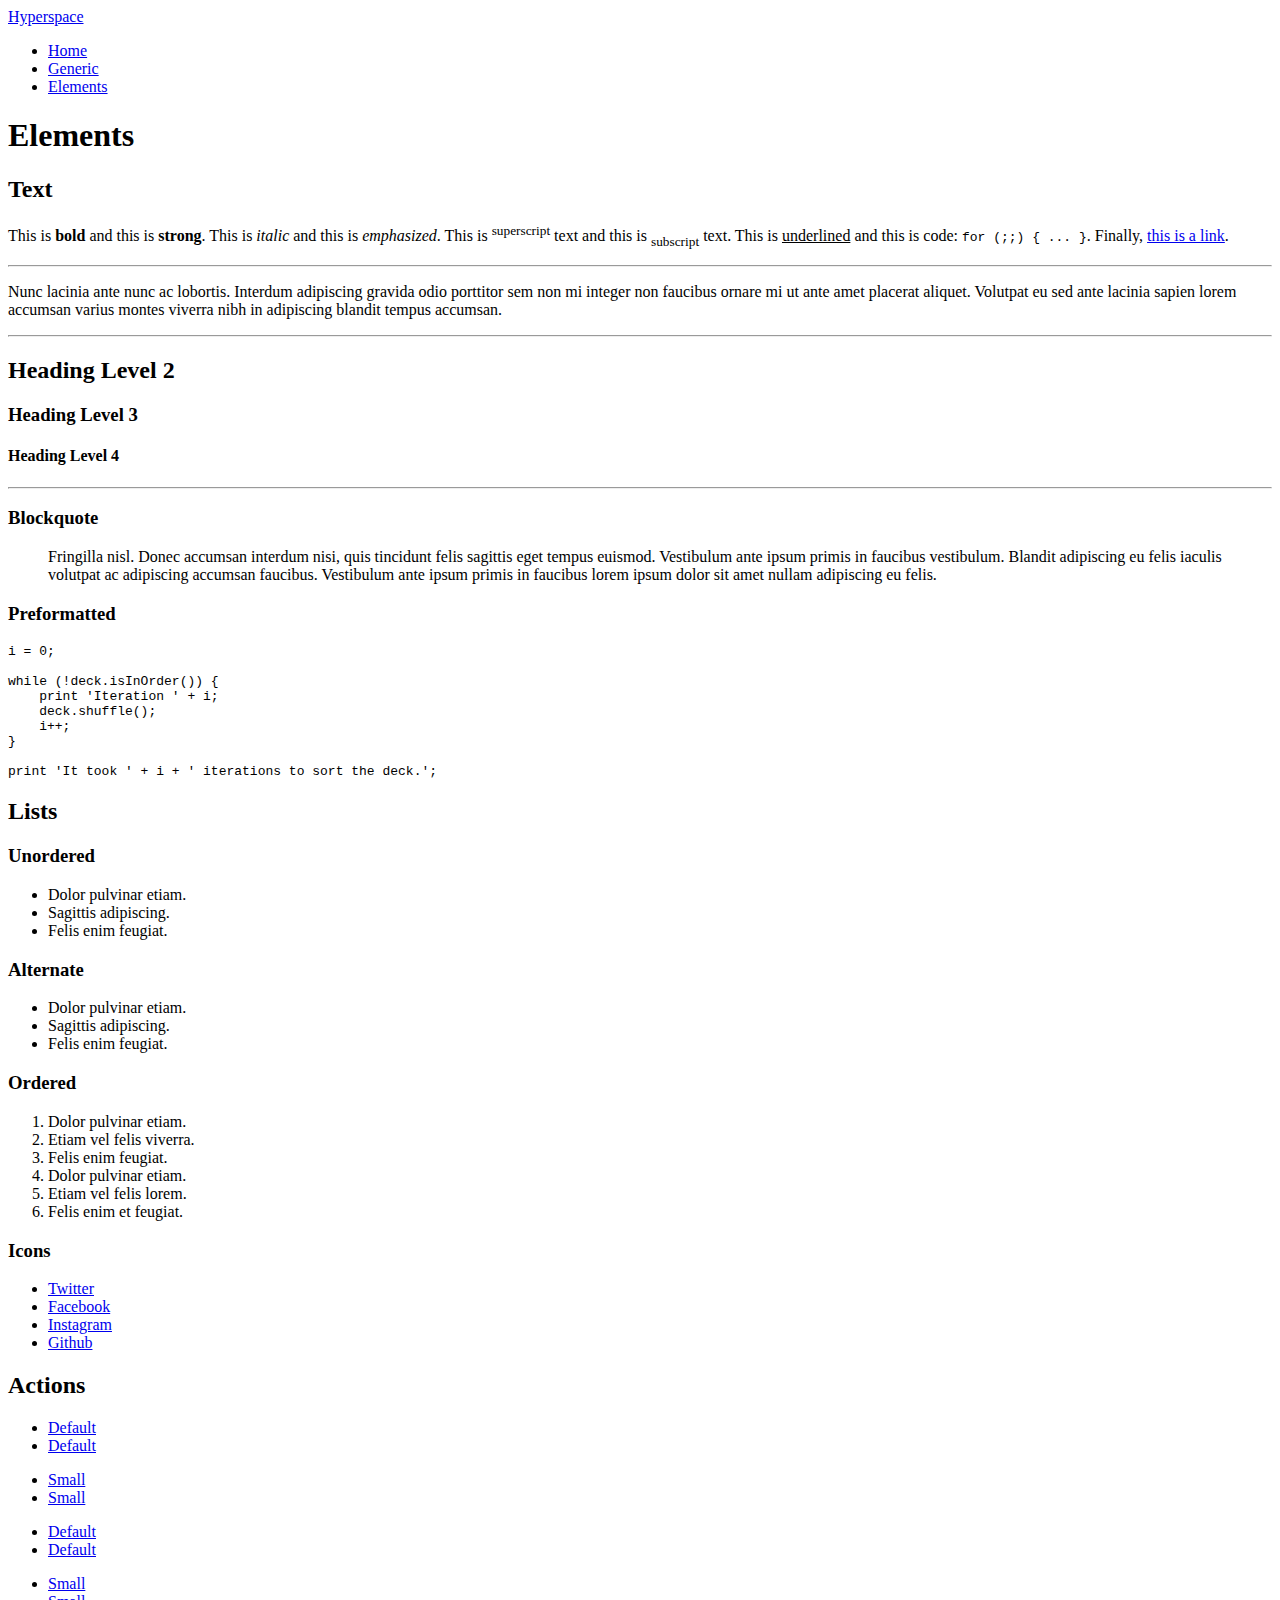
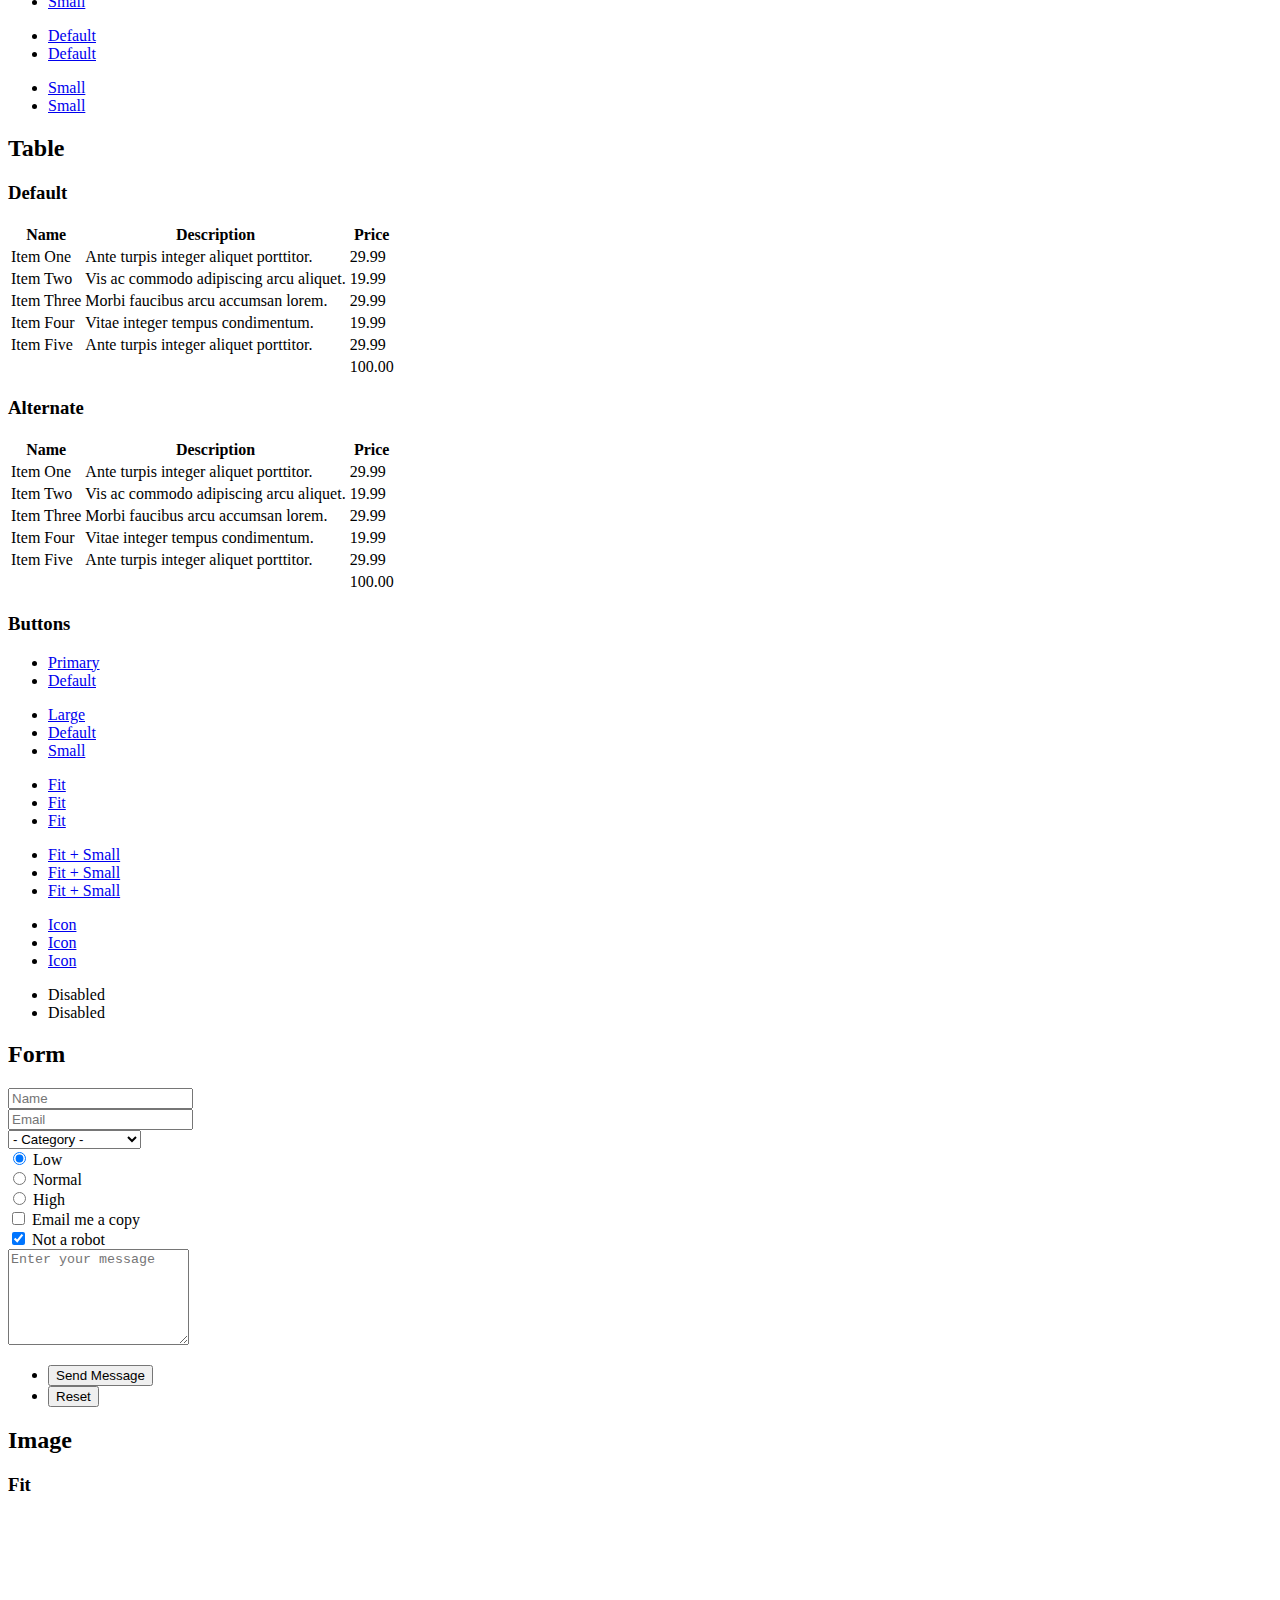
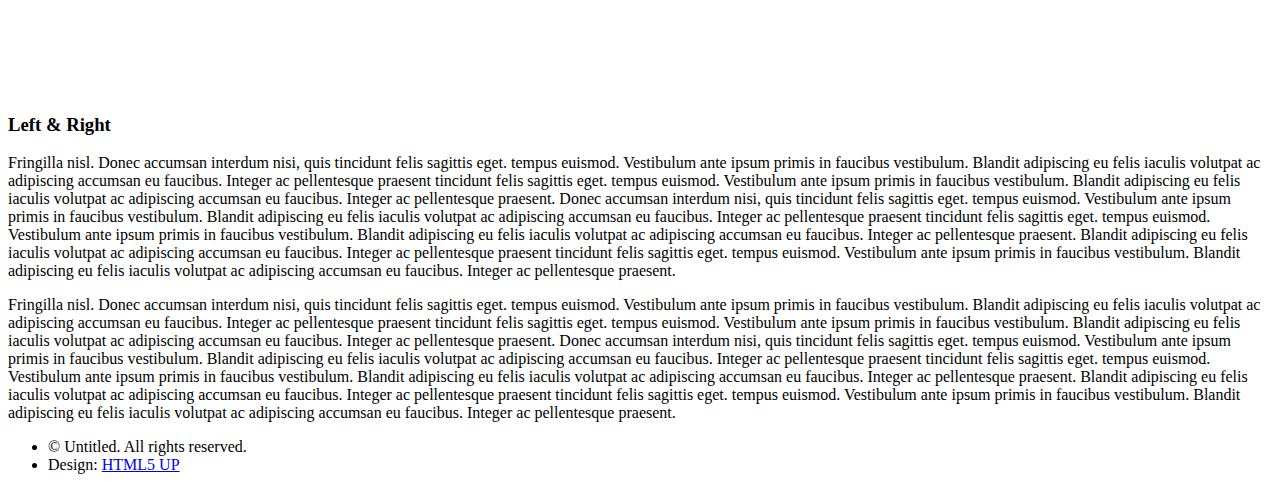
==== elements.html @ 36e2e741 "Add files via upload" ====
<!DOCTYPE HTML>
<!--
	Hyperspace by HTML5 UP
	html5up.net | @ajlkn
	Free for personal and commercial use under the CCA 3.0 license (html5up.net/license)
-->
<html>
	<head>
		<title>Elements - Hyperspace by HTML5 UP</title>
		<meta charset="utf-8" />
		<meta name="viewport" content="width=device-width, initial-scale=1, user-scalable=no" />
		<link rel="stylesheet" href="assets/css/main.css" />
		<noscript><link rel="stylesheet" href="assets/css/noscript.css" /></noscript>
	</head>
	<body class="is-preload">

		<!-- Header -->
			<header id="header">
				<a href="index.html" class="title">Hyperspace</a>
				<nav>
					<ul>
						<li><a href="index.html">Home</a></li>
						<li><a href="generic.html">Generic</a></li>
						<li><a href="elements.html"  class="active">Elements</a></li>
					</ul>
				</nav>
			</header>

		<!-- Wrapper -->
			<div id="wrapper">

				<!-- Main -->
					<section id="main" class="wrapper">
						<div class="inner">
							<h1 class="major">Elements</h1>

							<!-- Text -->
								<section>
									<h2>Text</h2>
									<p>This is <b>bold</b> and this is <strong>strong</strong>. This is <i>italic</i> and this is <em>emphasized</em>.
									This is <sup>superscript</sup> text and this is <sub>subscript</sub> text.
									This is <u>underlined</u> and this is code: <code>for (;;) { ... }</code>. Finally, <a href="#">this is a link</a>.</p>
									<hr />
									<p>Nunc lacinia ante nunc ac lobortis. Interdum adipiscing gravida odio porttitor sem non mi integer non faucibus ornare mi ut ante amet placerat aliquet. Volutpat eu sed ante lacinia sapien lorem accumsan varius montes viverra nibh in adipiscing blandit tempus accumsan.</p>
									<hr />
									<h2>Heading Level 2</h2>
									<h3>Heading Level 3</h3>
									<h4>Heading Level 4</h4>
									<hr />
									<h3>Blockquote</h3>
									<blockquote>Fringilla nisl. Donec accumsan interdum nisi, quis tincidunt felis sagittis eget tempus euismod. Vestibulum ante ipsum primis in faucibus vestibulum. Blandit adipiscing eu felis iaculis volutpat ac adipiscing accumsan faucibus. Vestibulum ante ipsum primis in faucibus lorem ipsum dolor sit amet nullam adipiscing eu felis.</blockquote>
									<h3>Preformatted</h3>
									<pre><code>i = 0;

while (!deck.isInOrder()) {
    print 'Iteration ' + i;
    deck.shuffle();
    i++;
}

print 'It took ' + i + ' iterations to sort the deck.';</code></pre>
								</section>

							<!-- Lists -->
								<section>
									<h2>Lists</h2>
									<div class="row">
										<div class="col-6 col-12-medium">
											<h3>Unordered</h3>
											<ul>
												<li>Dolor pulvinar etiam.</li>
												<li>Sagittis adipiscing.</li>
												<li>Felis enim feugiat.</li>
											</ul>
											<h3>Alternate</h3>
											<ul class="alt">
												<li>Dolor pulvinar etiam.</li>
												<li>Sagittis adipiscing.</li>
												<li>Felis enim feugiat.</li>
											</ul>
										</div>
										<div class="col-6 col-12-medium">
											<h3>Ordered</h3>
											<ol>
												<li>Dolor pulvinar etiam.</li>
												<li>Etiam vel felis viverra.</li>
												<li>Felis enim feugiat.</li>
												<li>Dolor pulvinar etiam.</li>
												<li>Etiam vel felis lorem.</li>
												<li>Felis enim et feugiat.</li>
											</ol>
											<h3>Icons</h3>
											<ul class="icons">
												<li><a href="#" class="icon brands fa-twitter"><span class="label">Twitter</span></a></li>
												<li><a href="#" class="icon brands fa-facebook-f"><span class="label">Facebook</span></a></li>
												<li><a href="#" class="icon brands fa-instagram"><span class="label">Instagram</span></a></li>
												<li><a href="#" class="icon brands fa-github"><span class="label">Github</span></a></li>
											</ul>
										</div>
									</div>
									<h2>Actions</h2>
									<div class="row">
										<div class="col-6 col-12-medium">
											<ul class="actions">
												<li><a href="#" class="button primary">Default</a></li>
												<li><a href="#" class="button">Default</a></li>
											</ul>
											<ul class="actions small">
												<li><a href="#" class="button primary small">Small</a></li>
												<li><a href="#" class="button small">Small</a></li>
											</ul>
											<ul class="actions stacked">
												<li><a href="#" class="button primary">Default</a></li>
												<li><a href="#" class="button">Default</a></li>
											</ul>
											<ul class="actions stacked">
												<li><a href="#" class="button primary small">Small</a></li>
												<li><a href="#" class="button small">Small</a></li>
											</ul>
										</div>
										<div class="col-6 col-12-medium">
											<ul class="actions stacked">
												<li><a href="#" class="button primary fit">Default</a></li>
												<li><a href="#" class="button fit">Default</a></li>
											</ul>
											<ul class="actions stacked">
												<li><a href="#" class="button primary small fit">Small</a></li>
												<li><a href="#" class="button small fit">Small</a></li>
											</ul>
										</div>
									</div>
								</section>

							<!-- Table -->
								<section>
									<h2>Table</h2>
									<h3>Default</h3>
									<div class="table-wrapper">
										<table>
											<thead>
												<tr>
													<th>Name</th>
													<th>Description</th>
													<th>Price</th>
												</tr>
											</thead>
											<tbody>
												<tr>
													<td>Item One</td>
													<td>Ante turpis integer aliquet porttitor.</td>
													<td>29.99</td>
												</tr>
												<tr>
													<td>Item Two</td>
													<td>Vis ac commodo adipiscing arcu aliquet.</td>
													<td>19.99</td>
												</tr>
												<tr>
													<td>Item Three</td>
													<td> Morbi faucibus arcu accumsan lorem.</td>
													<td>29.99</td>
												</tr>
												<tr>
													<td>Item Four</td>
													<td>Vitae integer tempus condimentum.</td>
													<td>19.99</td>
												</tr>
												<tr>
													<td>Item Five</td>
													<td>Ante turpis integer aliquet porttitor.</td>
													<td>29.99</td>
												</tr>
											</tbody>
											<tfoot>
												<tr>
													<td colspan="2"></td>
													<td>100.00</td>
												</tr>
											</tfoot>
										</table>
									</div>

									<h3>Alternate</h3>
									<div class="table-wrapper">
										<table class="alt">
											<thead>
												<tr>
													<th>Name</th>
													<th>Description</th>
													<th>Price</th>
												</tr>
											</thead>
											<tbody>
												<tr>
													<td>Item One</td>
													<td>Ante turpis integer aliquet porttitor.</td>
													<td>29.99</td>
												</tr>
												<tr>
													<td>Item Two</td>
													<td>Vis ac commodo adipiscing arcu aliquet.</td>
													<td>19.99</td>
												</tr>
												<tr>
													<td>Item Three</td>
													<td> Morbi faucibus arcu accumsan lorem.</td>
													<td>29.99</td>
												</tr>
												<tr>
													<td>Item Four</td>
													<td>Vitae integer tempus condimentum.</td>
													<td>19.99</td>
												</tr>
												<tr>
													<td>Item Five</td>
													<td>Ante turpis integer aliquet porttitor.</td>
													<td>29.99</td>
												</tr>
											</tbody>
											<tfoot>
												<tr>
													<td colspan="2"></td>
													<td>100.00</td>
												</tr>
											</tfoot>
										</table>
									</div>
								</section>

							<!-- Buttons -->
								<section>
									<h3>Buttons</h3>
									<ul class="actions">
										<li><a href="#" class="button primary">Primary</a></li>
										<li><a href="#" class="button">Default</a></li>
									</ul>
									<ul class="actions">
										<li><a href="#" class="button large">Large</a></li>
										<li><a href="#" class="button">Default</a></li>
										<li><a href="#" class="button small">Small</a></li>
									</ul>
									<ul class="actions fit">
										<li><a href="#" class="button primary fit">Fit</a></li>
										<li><a href="#" class="button fit">Fit</a></li>
										<li><a href="#" class="button fit">Fit</a></li>
									</ul>
									<ul class="actions fit small">
										<li><a href="#" class="button primary fit small">Fit + Small</a></li>
										<li><a href="#" class="button fit small">Fit + Small</a></li>
										<li><a href="#" class="button fit small">Fit + Small</a></li>
									</ul>
									<ul class="actions">
										<li><a href="#" class="button primary icon solid fa-download">Icon</a></li>
										<li><a href="#" class="button icon solid fa-upload">Icon</a></li>
										<li><a href="#" class="button icon solid fa-save">Icon</a></li>
									</ul>
									<ul class="actions">
										<li><span class="button primary disabled">Disabled</span></li>
										<li><span class="button disabled">Disabled</span></li>
									</ul>
								</section>

							<!-- Form -->
								<section>
									<h2>Form</h2>
									<form method="post" action="#">
										<div class="row gtr-uniform">
											<div class="col-6 col-12-xsmall">
												<input type="text" name="demo-name" id="demo-name" value="" placeholder="Name" />
											</div>
											<div class="col-6 col-12-xsmall">
												<input type="email" name="demo-email" id="demo-email" value="" placeholder="Email" />
											</div>
											<div class="col-12">
												<select name="demo-category" id="demo-category">
													<option value="">- Category -</option>
													<option value="1">Manufacturing</option>
													<option value="1">Shipping</option>
													<option value="1">Administration</option>
													<option value="1">Human Resources</option>
												</select>
											</div>
											<div class="col-4 col-12-small">
												<input type="radio" id="demo-priority-low" name="demo-priority" checked>
												<label for="demo-priority-low">Low</label>
											</div>
											<div class="col-4 col-12-small">
												<input type="radio" id="demo-priority-normal" name="demo-priority">
												<label for="demo-priority-normal">Normal</label>
											</div>
											<div class="col-4 col-12-small">
												<input type="radio" id="demo-priority-high" name="demo-priority">
												<label for="demo-priority-high">High</label>
											</div>
											<div class="col-6 col-12-small">
												<input type="checkbox" id="demo-copy" name="demo-copy">
												<label for="demo-copy">Email me a copy</label>
											</div>
											<div class="col-6 col-12-small">
												<input type="checkbox" id="demo-human" name="demo-human" checked>
												<label for="demo-human">Not a robot</label>
											</div>
											<div class="col-12">
												<textarea name="demo-message" id="demo-message" placeholder="Enter your message" rows="6"></textarea>
											</div>
											<div class="col-12">
												<ul class="actions">
													<li><input type="submit" value="Send Message" class="primary" /></li>
													<li><input type="reset" value="Reset" /></li>
												</ul>
											</div>
										</div>
									</form>
								</section>

							<!-- Image -->
								<section>
									<h2>Image</h2>
									<h3>Fit</h3>
									<div class="box alt">
										<div class="row gtr-uniform">
											<div class="col-12"><span class="image fit"><img src="images/pic04.jpg" alt="" /></span></div>
											<div class="col-4"><span class="image fit"><img src="images/pic01.jpg" alt="" /></span></div>
											<div class="col-4"><span class="image fit"><img src="images/pic02.jpg" alt="" /></span></div>
											<div class="col-4"><span class="image fit"><img src="images/pic03.jpg" alt="" /></span></div>
											<div class="col-4"><span class="image fit"><img src="images/pic03.jpg" alt="" /></span></div>
											<div class="col-4"><span class="image fit"><img src="images/pic01.jpg" alt="" /></span></div>
											<div class="col-4"><span class="image fit"><img src="images/pic02.jpg" alt="" /></span></div>
											<div class="col-4"><span class="image fit"><img src="images/pic02.jpg" alt="" /></span></div>
											<div class="col-4"><span class="image fit"><img src="images/pic03.jpg" alt="" /></span></div>
											<div class="col-4"><span class="image fit"><img src="images/pic01.jpg" alt="" /></span></div>
										</div>
									</div>
									<h3>Left &amp; Right</h3>
									<p><span class="image left"><img src="images/pic05.jpg" alt="" /></span>Fringilla nisl. Donec accumsan interdum nisi, quis tincidunt felis sagittis eget. tempus euismod. Vestibulum ante ipsum primis in faucibus vestibulum. Blandit adipiscing eu felis iaculis volutpat ac adipiscing accumsan eu faucibus. Integer ac pellentesque praesent tincidunt felis sagittis eget. tempus euismod. Vestibulum ante ipsum primis in faucibus vestibulum. Blandit adipiscing eu felis iaculis volutpat ac adipiscing accumsan eu faucibus. Integer ac pellentesque praesent. Donec accumsan interdum nisi, quis tincidunt felis sagittis eget. tempus euismod. Vestibulum ante ipsum primis in faucibus vestibulum. Blandit adipiscing eu felis iaculis volutpat ac adipiscing accumsan eu faucibus. Integer ac pellentesque praesent tincidunt felis sagittis eget. tempus euismod. Vestibulum ante ipsum primis in faucibus vestibulum. Blandit adipiscing eu felis iaculis volutpat ac adipiscing accumsan eu faucibus. Integer ac pellentesque praesent. Blandit adipiscing eu felis iaculis volutpat ac adipiscing accumsan eu faucibus. Integer ac pellentesque praesent tincidunt felis sagittis eget. tempus euismod. Vestibulum ante ipsum primis in faucibus vestibulum. Blandit adipiscing eu felis iaculis volutpat ac adipiscing accumsan eu faucibus. Integer ac pellentesque praesent.</p>
									<p><span class="image right"><img src="images/pic06.jpg" alt="" /></span>Fringilla nisl. Donec accumsan interdum nisi, quis tincidunt felis sagittis eget. tempus euismod. Vestibulum ante ipsum primis in faucibus vestibulum. Blandit adipiscing eu felis iaculis volutpat ac adipiscing accumsan eu faucibus. Integer ac pellentesque praesent tincidunt felis sagittis eget. tempus euismod. Vestibulum ante ipsum primis in faucibus vestibulum. Blandit adipiscing eu felis iaculis volutpat ac adipiscing accumsan eu faucibus. Integer ac pellentesque praesent. Donec accumsan interdum nisi, quis tincidunt felis sagittis eget. tempus euismod. Vestibulum ante ipsum primis in faucibus vestibulum. Blandit adipiscing eu felis iaculis volutpat ac adipiscing accumsan eu faucibus. Integer ac pellentesque praesent tincidunt felis sagittis eget. tempus euismod. Vestibulum ante ipsum primis in faucibus vestibulum. Blandit adipiscing eu felis iaculis volutpat ac adipiscing accumsan eu faucibus. Integer ac pellentesque praesent. Blandit adipiscing eu felis iaculis volutpat ac adipiscing accumsan eu faucibus. Integer ac pellentesque praesent tincidunt felis sagittis eget. tempus euismod. Vestibulum ante ipsum primis in faucibus vestibulum. Blandit adipiscing eu felis iaculis volutpat ac adipiscing accumsan eu faucibus. Integer ac pellentesque praesent.</p>
								</section>

						</div>
					</section>

			</div>

		<!-- Footer -->
			<footer id="footer" class="wrapper alt">
				<div class="inner">
					<ul class="menu">
						<li>&copy; Untitled. All rights reserved.</li><li>Design: <a href="http://html5up.net">HTML5 UP</a></li>
					</ul>
				</div>
			</footer>

		<!-- Scripts -->
			<script src="assets/js/jquery.min.js"></script>
			<script src="assets/js/jquery.scrollex.min.js"></script>
			<script src="assets/js/jquery.scrolly.min.js"></script>
			<script src="assets/js/browser.min.js"></script>
			<script src="assets/js/breakpoints.min.js"></script>
			<script src="assets/js/util.js"></script>
			<script src="assets/js/main.js"></script>

	</body>
</html>
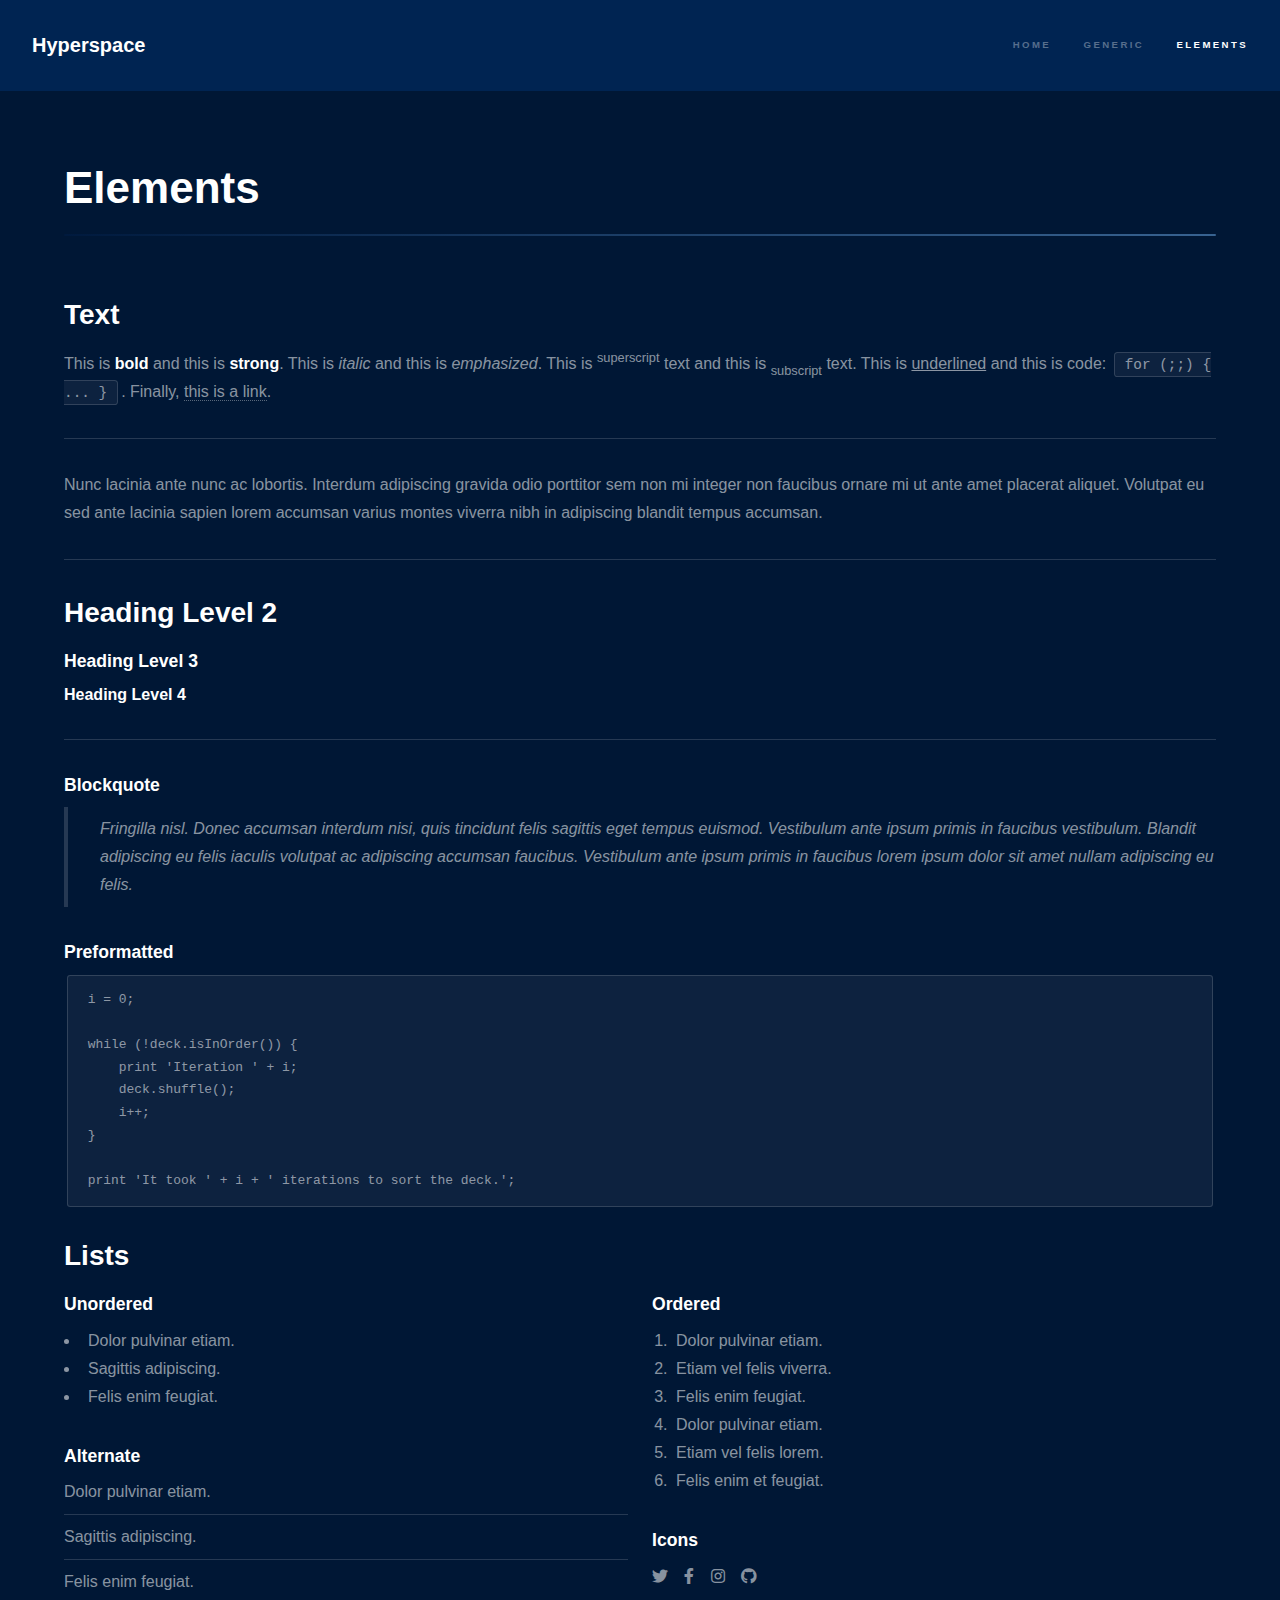
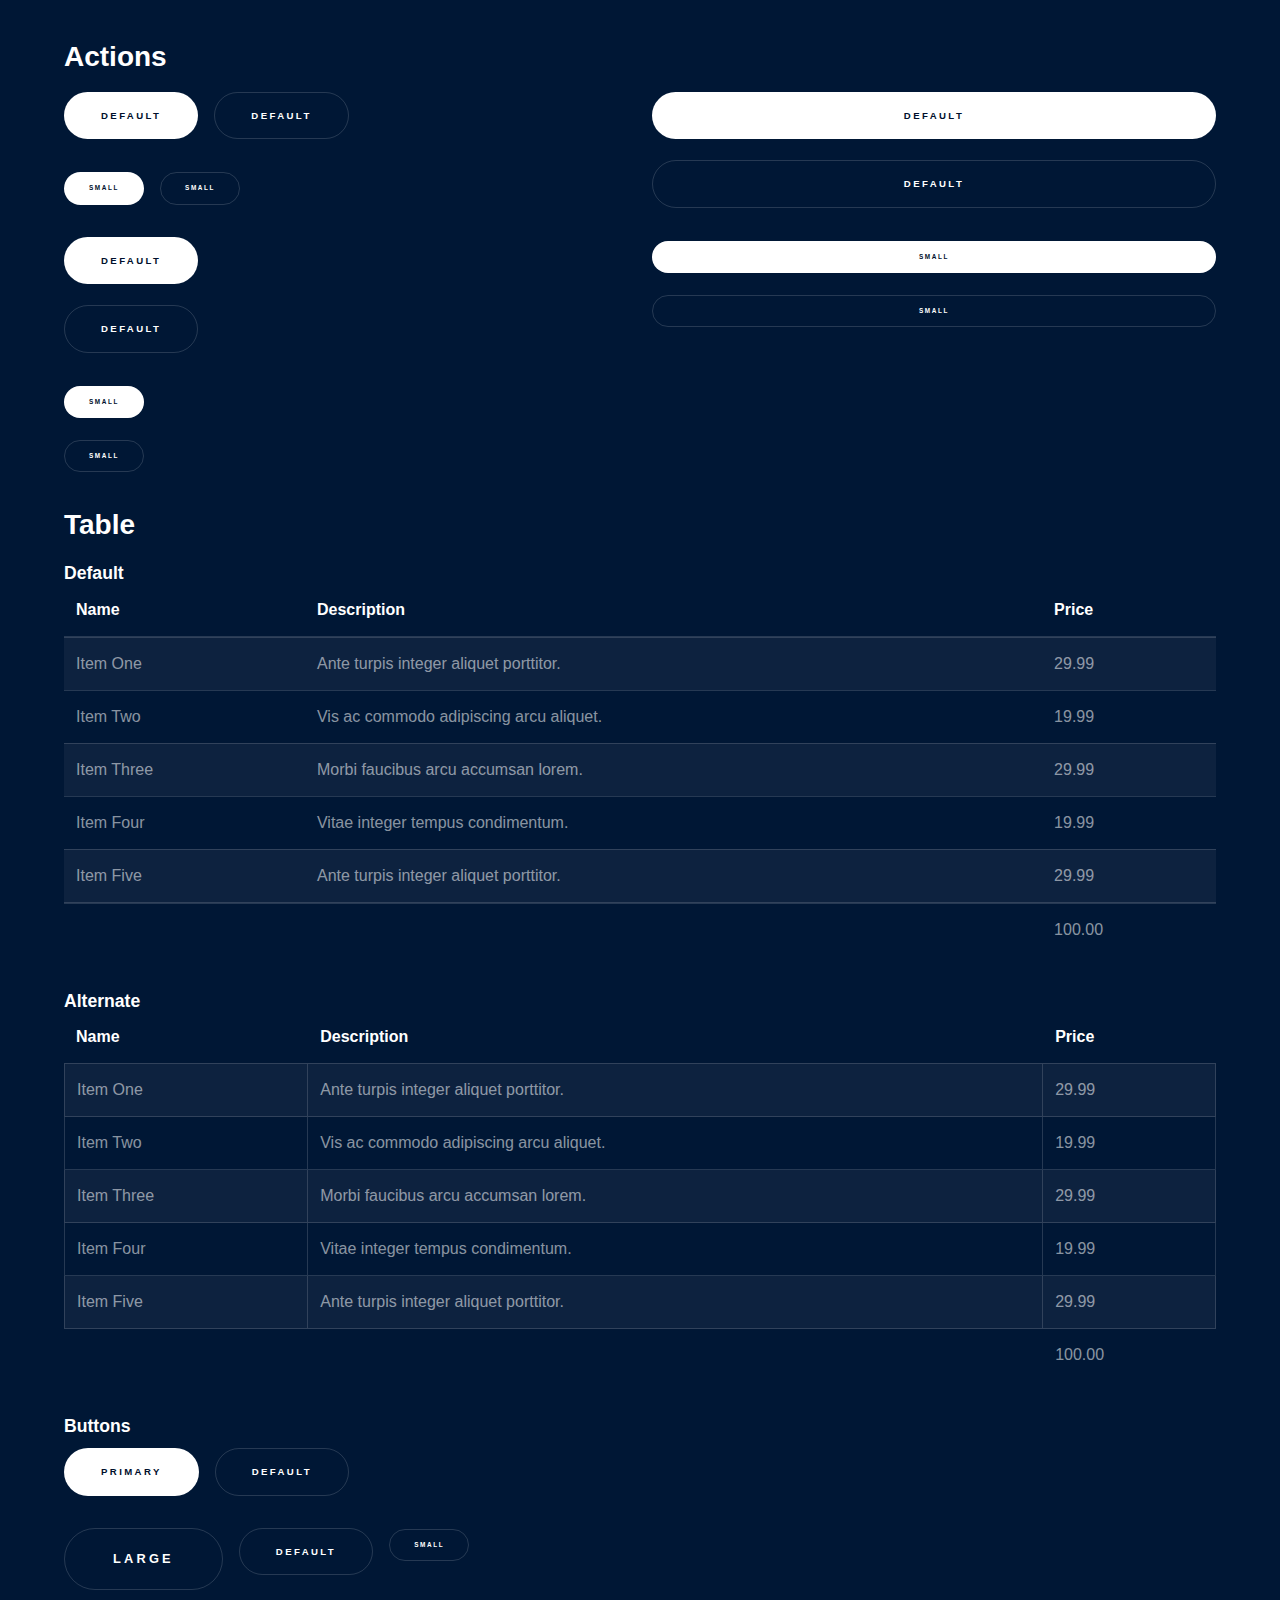
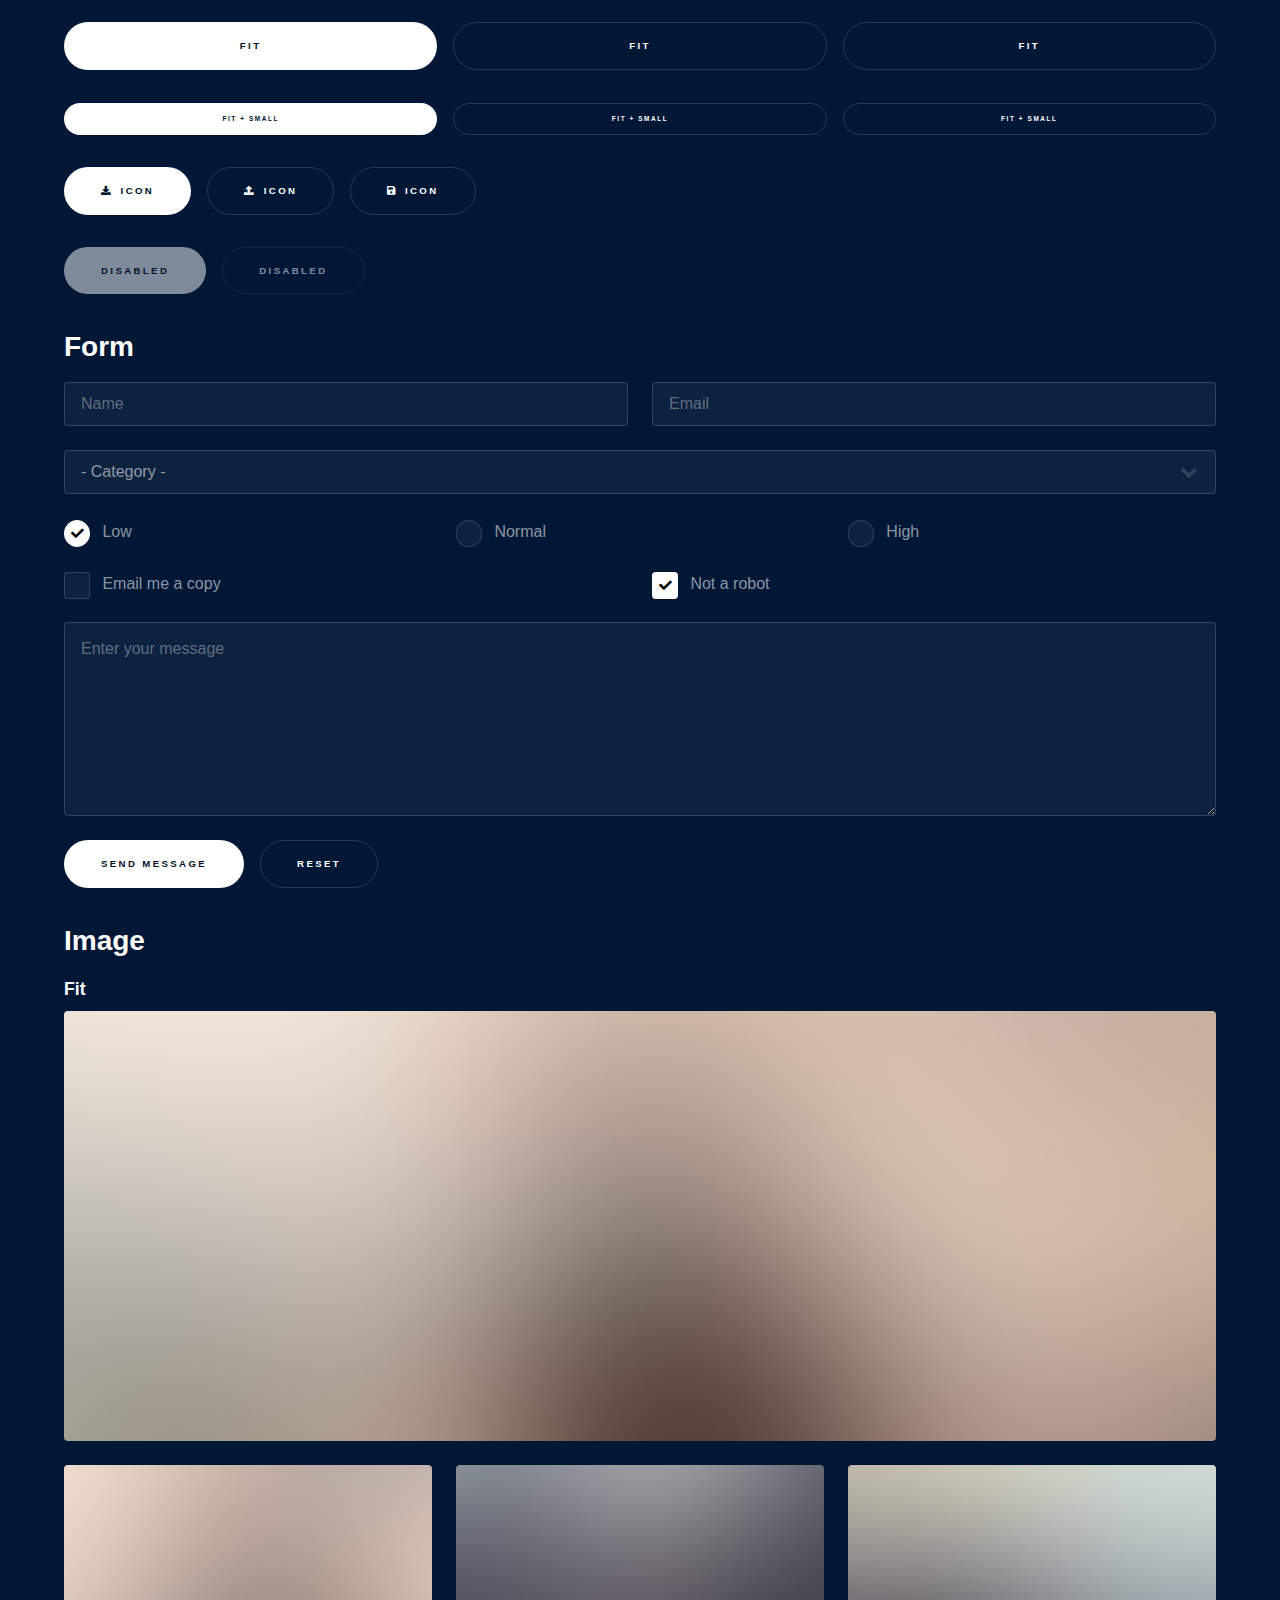
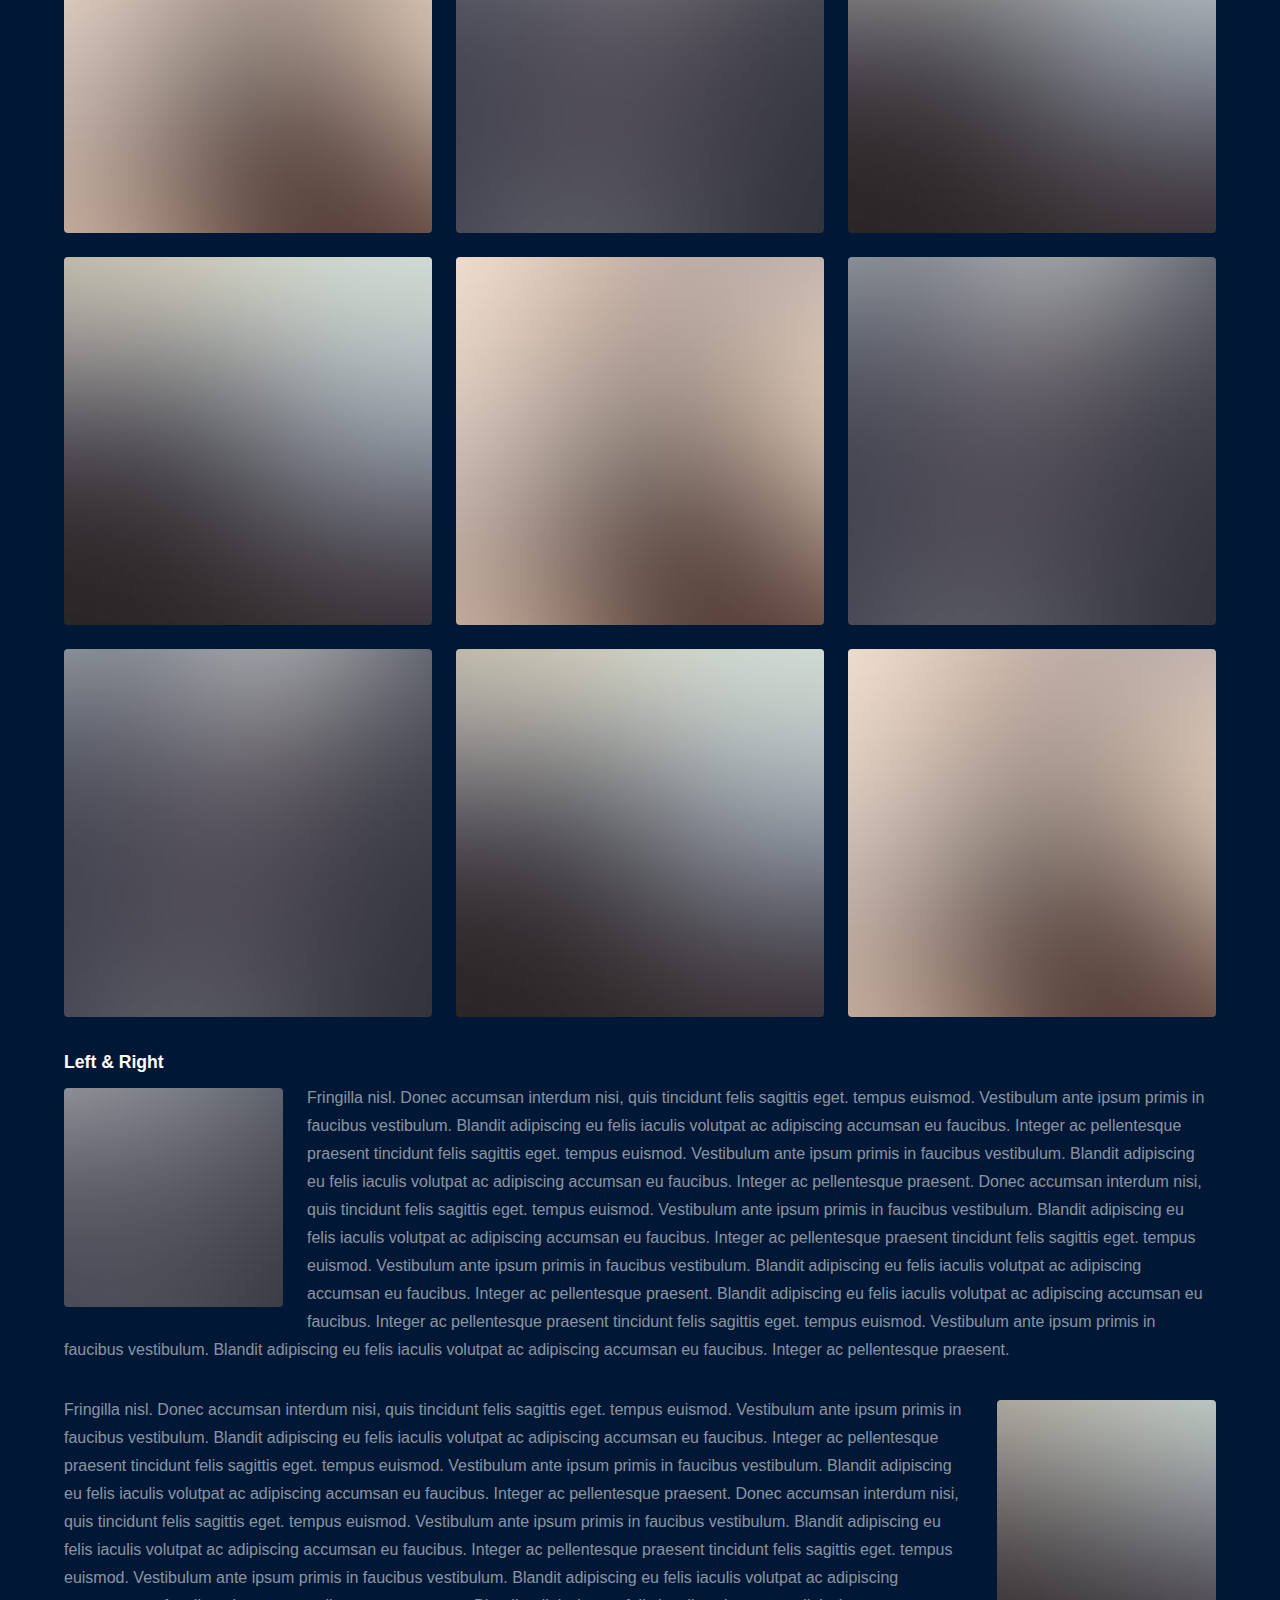
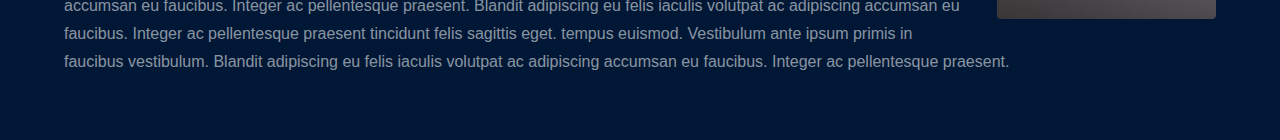
==== commit 8e02012f: "Update elements.html" ====
--- a/elements.html
+++ b/elements.html
@@ -341,15 +341,6 @@
 
 			</div>
 
-		<!-- Footer -->
-			<footer id="footer" class="wrapper alt">
-				<div class="inner">
-					<ul class="menu">
-						<li>&copy; Untitled. All rights reserved.</li><li>Design: <a href="http://html5up.net">HTML5 UP</a></li>
-					</ul>
-				</div>
-			</footer>
-
 		<!-- Scripts -->
 			<script src="assets/js/jquery.min.js"></script>
 			<script src="assets/js/jquery.scrollex.min.js"></script>
@@ -360,4 +351,4 @@
 			<script src="assets/js/main.js"></script>
 
 	</body>
-</html>+</html>
--- a/assets/css/main.css
+++ b/assets/css/main.css
@@ -0,0 +1,3909 @@
+@import url(fontawesome-all.min.css);
+
+/*
+	Hyperspace by HTML5 UP
+	html5up.net | @ajlkn
+	Free for personal and commercial use under the CCA 3.0 license (html5up.net/license)
+*/
+
+html, body, div, span, applet, object,
+iframe, h1, h2, h3, h4, h5, h6, p, blockquote,
+pre, a, abbr, acronym, address, big, cite,
+code, del, dfn, em, img, ins, kbd, q, s, samp,
+small, strike, strong, sub, sup, tt, var, b,
+u, i, center, dl, dt, dd, ol, ul, li, fieldset,
+form, label, legend, table, caption, tbody,
+tfoot, thead, tr, th, td, article, aside,
+canvas, details, embed, figure, figcaption,
+footer, header, hgroup, menu, nav, output, ruby,
+section, summary, time, mark, audio, video {
+	margin: 0;
+	padding: 0;
+	border: 0;
+	font-size: 100%;
+	font: inherit;
+	vertical-align: baseline;}
+
+article, aside, details, figcaption, figure,
+footer, header, hgroup, menu, nav, section {
+	display: block;}
+
+body {
+	line-height: 1;
+}
+
+ol, ul {
+	list-style: none;
+}
+
+blockquote, q {
+	quotes: none;
+}
+
+	blockquote:before, blockquote:after, q:before, q:after {
+		content: '';
+		content: none;
+	}
+
+table {
+	border-collapse: collapse;
+	border-spacing: 0;
+}
+
+body {
+	-webkit-text-size-adjust: none;
+}
+
+mark {
+	background-color: transparent;
+	color: inherit;
+}
+
+input::-moz-focus-inner {
+	border: 0;
+	padding: 0;
+}
+
+input, select, textarea {
+	-moz-appearance: none;
+	-webkit-appearance: none;
+	-ms-appearance: none;
+	appearance: none;
+}
+
+/* Basic */
+
+	@-ms-viewport {
+		width: device-width;
+	}
+
+	body {
+		-ms-overflow-style: scrollbar;
+	}
+
+	@media screen and (max-width: 480px) {
+
+		html, body {
+			min-width: 320px;
+		}
+
+	}
+
+	html {
+		box-sizing: border-box;
+	}
+
+	*, *:before, *:after {
+		box-sizing: inherit;
+	}
+
+	body {
+		background: #001735;
+	}
+
+		body.is-preload *, body.is-preload *:before, body.is-preload *:after {
+			-moz-animation: none !important;
+			-webkit-animation: none !important;
+			-ms-animation: none !important;
+			animation: none !important;
+			-moz-transition: none !important;
+			-webkit-transition: none !important;
+			-ms-transition: none !important;
+			transition: none !important;
+		}
+
+/* Type */
+
+	body, input, select, textarea {
+		color: rgba(255, 255, 255, 0.55);
+		font-family: Arial, Helvetica, sans-serif;
+		font-size: 16.5pt;
+		font-weight: normal;
+		line-height: 1.75;
+	}
+
+		@media screen and (max-width: 1680px) {
+
+			body, input, select, textarea {
+				font-size: 13pt;
+			}
+
+		}
+
+		@media screen and (max-width: 1280px) {
+
+			body, input, select, textarea {
+				font-size: 12pt;
+			}
+
+		}
+
+		@media screen and (max-width: 360px) {
+
+			body, input, select, textarea {
+				font-size: 11pt;
+			}
+
+		}
+
+	a {
+		-moz-transition: color 0.2s ease, border-bottom-color 0.2s ease;
+		-webkit-transition: color 0.2s ease, border-bottom-color 0.2s ease;
+		-ms-transition: color 0.2s ease, border-bottom-color 0.2s ease;
+		transition: color 0.2s ease, border-bottom-color 0.2s ease;
+		border-bottom: dotted 1px rgba(255, 255, 255, 0.35);
+		color: inherit;
+		text-decoration: none;
+	}
+
+		a:hover {
+			border-bottom-color: transparent;
+			color: #ffffff;
+		}
+
+	strong, b {
+		color: #ffffff;
+		font-weight: bold;
+	}
+
+	em, i {
+		font-style: italic;
+	}
+
+	p {
+		margin: 0 0 2em 0;
+	}
+
+	h1, h2, h3, h4, h5, h6 {
+		color: #ffffff;
+		font-weight: bold;
+		line-height: 1.5;
+		margin: 0 0 0.5em 0;
+	}
+
+		h1 a, h2 a, h3 a, h4 a, h5 a, h6 a {
+			color: inherit;
+			text-decoration: none;
+		}
+
+	h1 {
+		font-size: 2.75em;
+	}
+
+		h1.major {
+			margin: 0 0 1.3em 0;
+			position: relative;
+			padding-bottom: 0.35em;
+		}
+
+			h1.major:after {
+				background-image: -moz-linear-gradient(to right, #001a3e, #386391);
+				background-image: -webkit-linear-gradient(to right, #001a3e, #386391);
+				background-image: -ms-linear-gradient(to right, #001a3e, #386391);
+				background-image: linear-gradient(to right, #001a3e, #386391);
+				-moz-transition: max-width 0.2s ease;
+				-webkit-transition: max-width 0.2s ease;
+				-ms-transition: max-width 0.2s ease;
+				transition: max-width 0.2s ease;
+				border-radius: 0.2em;
+				bottom: 0;
+				content: '';
+				height: 0.05em;
+				position: absolute;
+				right: 0;
+				width: 100%;
+			}
+
+	h2 {
+		font-size: 1.75em;
+	}
+
+	h3 {
+		font-size: 1.1em;
+	}
+
+	h4 {
+		font-size: 1em;
+	}
+
+	h5 {
+		font-size: 0.8em;
+	}
+
+	h6 {
+		font-size: 0.6em;
+	}
+
+	@media screen and (max-width: 736px) {
+
+		h1 {
+			font-size: 2em;
+		}
+
+		h2 {
+			font-size: 1.25em;
+		}
+
+		h3 {
+			font-size: 1em;
+		}
+
+		h4 {
+			font-size: 0.8em;
+		}
+
+		h5 {
+			font-size: 0.6em;
+		}
+
+		h6 {
+			font-size: 0.6em;
+		}
+
+	}
+
+	sub {
+		font-size: 0.8em;
+		position: relative;
+		top: 0.5em;
+	}
+
+	sup {
+		font-size: 0.8em;
+		position: relative;
+		top: -0.5em;
+	}
+
+	blockquote {
+		border-left: solid 4px rgba(255, 255, 255, 0.15);
+		font-style: italic;
+		margin: 0 0 2em 0;
+		padding: 0.5em 0 0.5em 2em;
+	}
+
+	code {
+		background: rgba(255, 255, 255, 0.05);
+		border-radius: 0.25em;
+		border: solid 1px rgba(255, 255, 255, 0.15);
+		font-family: "Courier New", monospace;
+		font-size: 0.9em;
+		margin: 0 0.25em;
+		padding: 0.25em 0.65em;
+	}
+
+	pre {
+		-webkit-overflow-scrolling: touch;
+		font-family: "Courier New", monospace;
+		font-size: 0.9em;
+		margin: 0 0 2em 0;
+	}
+
+		pre code {
+			display: block;
+			line-height: 1.75em;
+			padding: 1em 1.5em;
+			overflow-x: auto;
+		}
+
+	hr {
+		border: 0;
+		border-bottom: solid 1px rgba(255, 255, 255, 0.15);
+		margin: 2em 0;
+	}
+
+		hr.major {
+			margin: 3em 0;
+		}
+
+	.align-left {
+		text-align: left;
+	}
+
+	.align-center {
+		text-align: center;
+	}
+
+	.align-right {
+		text-align: right;
+	}
+
+/* Row */
+
+	.row {
+		display: flex;
+		flex-wrap: wrap;
+		box-sizing: border-box;
+		align-items: stretch;
+	}
+
+		.row > * {
+			box-sizing: border-box;
+		}
+
+		.row.gtr-uniform > * > :last-child {
+			margin-bottom: 0;
+		}
+
+		.row.aln-left {
+			justify-content: flex-start;
+		}
+
+		.row.aln-center {
+			justify-content: center;
+		}
+
+		.row.aln-right {
+			justify-content: flex-end;
+		}
+
+		.row.aln-top {
+			align-items: flex-start;
+		}
+
+		.row.aln-middle {
+			align-items: center;
+		}
+
+		.row.aln-bottom {
+			align-items: flex-end;
+		}
+
+		.row > .imp {
+			order: -1;
+		}
+
+		.row > .col-1 {
+			width: 8.33333%;
+		}
+
+		.row > .off-1 {
+			margin-left: 8.33333%;
+		}
+
+		.row > .col-2 {
+			width: 16.66667%;
+		}
+
+		.row > .off-2 {
+			margin-left: 16.66667%;
+		}
+
+		.row > .col-3 {
+			width: 25%;
+		}
+
+		.row > .off-3 {
+			margin-left: 25%;
+		}
+
+		.row > .col-4 {
+			width: 33.33333%;
+		}
+
+		.row > .off-4 {
+			margin-left: 33.33333%;
+		}
+
+		.row > .col-5 {
+			width: 41.66667%;
+		}
+
+		.row > .off-5 {
+			margin-left: 41.66667%;
+		}
+
+		.row > .col-6 {
+			width: 50%;
+		}
+
+		.row > .off-6 {
+			margin-left: 50%;
+		}
+
+		.row > .col-7 {
+			width: 58.33333%;
+		}
+
+		.row > .off-7 {
+			margin-left: 58.33333%;
+		}
+
+		.row > .col-8 {
+			width: 66.66667%;
+		}
+
+		.row > .off-8 {
+			margin-left: 66.66667%;
+		}
+
+		.row > .col-9 {
+			width: 75%;
+		}
+
+		.row > .off-9 {
+			margin-left: 75%;
+		}
+
+		.row > .col-10 {
+			width: 83.33333%;
+		}
+
+		.row > .off-10 {
+			margin-left: 83.33333%;
+		}
+
+		.row > .col-11 {
+			width: 91.66667%;
+		}
+
+		.row > .off-11 {
+			margin-left: 91.66667%;
+		}
+
+		.row > .col-12 {
+			width: 100%;
+		}
+
+		.row > .off-12 {
+			margin-left: 100%;
+		}
+
+		.row.gtr-0 {
+			margin-top: 0;
+			margin-left: 0em;
+		}
+
+			.row.gtr-0 > * {
+				padding: 0 0 0 0em;
+			}
+
+			.row.gtr-0.gtr-uniform {
+				margin-top: 0em;
+			}
+
+				.row.gtr-0.gtr-uniform > * {
+					padding-top: 0em;
+				}
+
+		.row.gtr-25 {
+			margin-top: 0;
+			margin-left: -0.375em;
+		}
+
+			.row.gtr-25 > * {
+				padding: 0 0 0 0.375em;
+			}
+
+			.row.gtr-25.gtr-uniform {
+				margin-top: -0.375em;
+			}
+
+				.row.gtr-25.gtr-uniform > * {
+					padding-top: 0.375em;
+				}
+
+		.row.gtr-50 {
+			margin-top: 0;
+			margin-left: -0.75em;
+		}
+
+			.row.gtr-50 > * {
+				padding: 0 0 0 0.75em;
+			}
+
+			.row.gtr-50.gtr-uniform {
+				margin-top: -0.75em;
+			}
+
+				.row.gtr-50.gtr-uniform > * {
+					padding-top: 0.75em;
+				}
+
+		.row {
+			margin-top: 0;
+			margin-left: -1.5em;
+		}
+
+			.row > * {
+				padding: 0 0 0 1.5em;
+			}
+
+			.row.gtr-uniform {
+				margin-top: -1.5em;
+			}
+
+				.row.gtr-uniform > * {
+					padding-top: 1.5em;
+				}
+
+		.row.gtr-150 {
+			margin-top: 0;
+			margin-left: -2.25em;
+		}
+
+			.row.gtr-150 > * {
+				padding: 0 0 0 2.25em;
+			}
+
+			.row.gtr-150.gtr-uniform {
+				margin-top: -2.25em;
+			}
+
+				.row.gtr-150.gtr-uniform > * {
+					padding-top: 2.25em;
+				}
+
+		.row.gtr-200 {
+			margin-top: 0;
+			margin-left: -3em;
+		}
+
+			.row.gtr-200 > * {
+				padding: 0 0 0 3em;
+			}
+
+			.row.gtr-200.gtr-uniform {
+				margin-top: -3em;
+			}
+
+				.row.gtr-200.gtr-uniform > * {
+					padding-top: 3em;
+				}
+
+		@media screen and (max-width: 1680px) {
+
+			.row {
+				display: flex;
+				flex-wrap: wrap;
+				box-sizing: border-box;
+				align-items: stretch;
+			}
+
+				.row > * {
+					box-sizing: border-box;
+				}
+
+				.row.gtr-uniform > * > :last-child {
+					margin-bottom: 0;
+				}
+
+				.row.aln-left {
+					justify-content: flex-start;
+				}
+
+				.row.aln-center {
+					justify-content: center;
+				}
+
+				.row.aln-right {
+					justify-content: flex-end;
+				}
+
+				.row.aln-top {
+					align-items: flex-start;
+				}
+
+				.row.aln-middle {
+					align-items: center;
+				}
+
+				.row.aln-bottom {
+					align-items: flex-end;
+				}
+
+				.row > .imp-xlarge {
+					order: -1;
+				}
+
+				.row > .col-1-xlarge {
+					width: 8.33333%;
+				}
+
+				.row > .off-1-xlarge {
+					margin-left: 8.33333%;
+				}
+
+				.row > .col-2-xlarge {
+					width: 16.66667%;
+				}
+
+				.row > .off-2-xlarge {
+					margin-left: 16.66667%;
+				}
+
+				.row > .col-3-xlarge {
+					width: 25%;
+				}
+
+				.row > .off-3-xlarge {
+					margin-left: 25%;
+				}
+
+				.row > .col-4-xlarge {
+					width: 33.33333%;
+				}
+
+				.row > .off-4-xlarge {
+					margin-left: 33.33333%;
+				}
+
+				.row > .col-5-xlarge {
+					width: 41.66667%;
+				}
+
+				.row > .off-5-xlarge {
+					margin-left: 41.66667%;
+				}
+
+				.row > .col-6-xlarge {
+					width: 50%;
+				}
+
+				.row > .off-6-xlarge {
+					margin-left: 50%;
+				}
+
+				.row > .col-7-xlarge {
+					width: 58.33333%;
+				}
+
+				.row > .off-7-xlarge {
+					margin-left: 58.33333%;
+				}
+
+				.row > .col-8-xlarge {
+					width: 66.66667%;
+				}
+
+				.row > .off-8-xlarge {
+					margin-left: 66.66667%;
+				}
+
+				.row > .col-9-xlarge {
+					width: 75%;
+				}
+
+				.row > .off-9-xlarge {
+					margin-left: 75%;
+				}
+
+				.row > .col-10-xlarge {
+					width: 83.33333%;
+				}
+
+				.row > .off-10-xlarge {
+					margin-left: 83.33333%;
+				}
+
+				.row > .col-11-xlarge {
+					width: 91.66667%;
+				}
+
+				.row > .off-11-xlarge {
+					margin-left: 91.66667%;
+				}
+
+				.row > .col-12-xlarge {
+					width: 100%;
+				}
+
+				.row > .off-12-xlarge {
+					margin-left: 100%;
+				}
+
+				.row.gtr-0 {
+					margin-top: 0;
+					margin-left: 0em;
+				}
+
+					.row.gtr-0 > * {
+						padding: 0 0 0 0em;
+					}
+
+					.row.gtr-0.gtr-uniform {
+						margin-top: 0em;
+					}
+
+						.row.gtr-0.gtr-uniform > * {
+							padding-top: 0em;
+						}
+
+				.row.gtr-25 {
+					margin-top: 0;
+					margin-left: -0.375em;
+				}
+
+					.row.gtr-25 > * {
+						padding: 0 0 0 0.375em;
+					}
+
+					.row.gtr-25.gtr-uniform {
+						margin-top: -0.375em;
+					}
+
+						.row.gtr-25.gtr-uniform > * {
+							padding-top: 0.375em;
+						}
+
+				.row.gtr-50 {
+					margin-top: 0;
+					margin-left: -0.75em;
+				}
+
+					.row.gtr-50 > * {
+						padding: 0 0 0 0.75em;
+					}
+
+					.row.gtr-50.gtr-uniform {
+						margin-top: -0.75em;
+					}
+
+						.row.gtr-50.gtr-uniform > * {
+							padding-top: 0.75em;
+						}
+
+				.row {
+					margin-top: 0;
+					margin-left: -1.5em;
+				}
+
+					.row > * {
+						padding: 0 0 0 1.5em;
+					}
+
+					.row.gtr-uniform {
+						margin-top: -1.5em;
+					}
+
+						.row.gtr-uniform > * {
+							padding-top: 1.5em;
+						}
+
+				.row.gtr-150 {
+					margin-top: 0;
+					margin-left: -2.25em;
+				}
+
+					.row.gtr-150 > * {
+						padding: 0 0 0 2.25em;
+					}
+
+					.row.gtr-150.gtr-uniform {
+						margin-top: -2.25em;
+					}
+
+						.row.gtr-150.gtr-uniform > * {
+							padding-top: 2.25em;
+						}
+
+				.row.gtr-200 {
+					margin-top: 0;
+					margin-left: -3em;
+				}
+
+					.row.gtr-200 > * {
+						padding: 0 0 0 3em;
+					}
+
+					.row.gtr-200.gtr-uniform {
+						margin-top: -3em;
+					}
+
+						.row.gtr-200.gtr-uniform > * {
+							padding-top: 3em;
+						}
+
+		}
+
+		@media screen and (max-width: 1280px) {
+
+			.row {
+				display: flex;
+				flex-wrap: wrap;
+				box-sizing: border-box;
+				align-items: stretch;
+			}
+
+				.row > * {
+					box-sizing: border-box;
+				}
+
+				.row.gtr-uniform > * > :last-child {
+					margin-bottom: 0;
+				}
+
+				.row.aln-left {
+					justify-content: flex-start;
+				}
+
+				.row.aln-center {
+					justify-content: center;
+				}
+
+				.row.aln-right {
+					justify-content: flex-end;
+				}
+
+				.row.aln-top {
+					align-items: flex-start;
+				}
+
+				.row.aln-middle {
+					align-items: center;
+				}
+
+				.row.aln-bottom {
+					align-items: flex-end;
+				}
+
+				.row > .imp-large {
+					order: -1;
+				}
+
+				.row > .col-1-large {
+					width: 8.33333%;
+				}
+
+				.row > .off-1-large {
+					margin-left: 8.33333%;
+				}
+
+				.row > .col-2-large {
+					width: 16.66667%;
+				}
+
+				.row > .off-2-large {
+					margin-left: 16.66667%;
+				}
+
+				.row > .col-3-large {
+					width: 25%;
+				}
+
+				.row > .off-3-large {
+					margin-left: 25%;
+				}
+
+				.row > .col-4-large {
+					width: 33.33333%;
+				}
+
+				.row > .off-4-large {
+					margin-left: 33.33333%;
+				}
+
+				.row > .col-5-large {
+					width: 41.66667%;
+				}
+
+				.row > .off-5-large {
+					margin-left: 41.66667%;
+				}
+
+				.row > .col-6-large {
+					width: 50%;
+				}
+
+				.row > .off-6-large {
+					margin-left: 50%;
+				}
+
+				.row > .col-7-large {
+					width: 58.33333%;
+				}
+
+				.row > .off-7-large {
+					margin-left: 58.33333%;
+				}
+
+				.row > .col-8-large {
+					width: 66.66667%;
+				}
+
+				.row > .off-8-large {
+					margin-left: 66.66667%;
+				}
+
+				.row > .col-9-large {
+					width: 75%;
+				}
+
+				.row > .off-9-large {
+					margin-left: 75%;
+				}
+
+				.row > .col-10-large {
+					width: 83.33333%;
+				}
+
+				.row > .off-10-large {
+					margin-left: 83.33333%;
+				}
+
+				.row > .col-11-large {
+					width: 91.66667%;
+				}
+
+				.row > .off-11-large {
+					margin-left: 91.66667%;
+				}
+
+				.row > .col-12-large {
+					width: 100%;
+				}
+
+				.row > .off-12-large {
+					margin-left: 100%;
+				}
+
+				.row.gtr-0 {
+					margin-top: 0;
+					margin-left: 0em;
+				}
+
+					.row.gtr-0 > * {
+						padding: 0 0 0 0em;
+					}
+
+					.row.gtr-0.gtr-uniform {
+						margin-top: 0em;
+					}
+
+						.row.gtr-0.gtr-uniform > * {
+							padding-top: 0em;
+						}
+
+				.row.gtr-25 {
+					margin-top: 0;
+					margin-left: -0.375em;
+				}
+
+					.row.gtr-25 > * {
+						padding: 0 0 0 0.375em;
+					}
+
+					.row.gtr-25.gtr-uniform {
+						margin-top: -0.375em;
+					}
+
+						.row.gtr-25.gtr-uniform > * {
+							padding-top: 0.375em;
+						}
+
+				.row.gtr-50 {
+					margin-top: 0;
+					margin-left: -0.75em;
+				}
+
+					.row.gtr-50 > * {
+						padding: 0 0 0 0.75em;
+					}
+
+					.row.gtr-50.gtr-uniform {
+						margin-top: -0.75em;
+					}
+
+						.row.gtr-50.gtr-uniform > * {
+							padding-top: 0.75em;
+						}
+
+				.row {
+					margin-top: 0;
+					margin-left: -1.5em;
+				}
+
+					.row > * {
+						padding: 0 0 0 1.5em;
+					}
+
+					.row.gtr-uniform {
+						margin-top: -1.5em;
+					}
+
+						.row.gtr-uniform > * {
+							padding-top: 1.5em;
+						}
+
+				.row.gtr-150 {
+					margin-top: 0;
+					margin-left: -2.25em;
+				}
+
+					.row.gtr-150 > * {
+						padding: 0 0 0 2.25em;
+					}
+
+					.row.gtr-150.gtr-uniform {
+						margin-top: -2.25em;
+					}
+
+						.row.gtr-150.gtr-uniform > * {
+							padding-top: 2.25em;
+						}
+
+				.row.gtr-200 {
+					margin-top: 0;
+					margin-left: -3em;
+				}
+
+					.row.gtr-200 > * {
+						padding: 0 0 0 3em;
+					}
+
+					.row.gtr-200.gtr-uniform {
+						margin-top: -3em;
+					}
+
+						.row.gtr-200.gtr-uniform > * {
+							padding-top: 3em;
+						}
+
+		}
+
+		@media screen and (max-width: 980px) {
+
+			.row {
+				display: flex;
+				flex-wrap: wrap;
+				box-sizing: border-box;
+				align-items: stretch;
+			}
+
+				.row > * {
+					box-sizing: border-box;
+				}
+
+				.row.gtr-uniform > * > :last-child {
+					margin-bottom: 0;
+				}
+
+				.row.aln-left {
+					justify-content: flex-start;
+				}
+
+				.row.aln-center {
+					justify-content: center;
+				}
+
+				.row.aln-right {
+					justify-content: flex-end;
+				}
+
+				.row.aln-top {
+					align-items: flex-start;
+				}
+
+				.row.aln-middle {
+					align-items: center;
+				}
+
+				.row.aln-bottom {
+					align-items: flex-end;
+				}
+
+				.row > .imp-medium {
+					order: -1;
+				}
+
+				.row > .col-1-medium {
+					width: 8.33333%;
+				}
+
+				.row > .off-1-medium {
+					margin-left: 8.33333%;
+				}
+
+				.row > .col-2-medium {
+					width: 16.66667%;
+				}
+
+				.row > .off-2-medium {
+					margin-left: 16.66667%;
+				}
+
+				.row > .col-3-medium {
+					width: 25%;
+				}
+
+				.row > .off-3-medium {
+					margin-left: 25%;
+				}
+
+				.row > .col-4-medium {
+					width: 33.33333%;
+				}
+
+				.row > .off-4-medium {
+					margin-left: 33.33333%;
+				}
+
+				.row > .col-5-medium {
+					width: 41.66667%;
+				}
+
+				.row > .off-5-medium {
+					margin-left: 41.66667%;
+				}
+
+				.row > .col-6-medium {
+					width: 50%;
+				}
+
+				.row > .off-6-medium {
+					margin-left: 50%;
+				}
+
+				.row > .col-7-medium {
+					width: 58.33333%;
+				}
+
+				.row > .off-7-medium {
+					margin-left: 58.33333%;
+				}
+
+				.row > .col-8-medium {
+					width: 66.66667%;
+				}
+
+				.row > .off-8-medium {
+					margin-left: 66.66667%;
+				}
+
+				.row > .col-9-medium {
+					width: 75%;
+				}
+
+				.row > .off-9-medium {
+					margin-left: 75%;
+				}
+
+				.row > .col-10-medium {
+					width: 83.33333%;
+				}
+
+				.row > .off-10-medium {
+					margin-left: 83.33333%;
+				}
+
+				.row > .col-11-medium {
+					width: 91.66667%;
+				}
+
+				.row > .off-11-medium {
+					margin-left: 91.66667%;
+				}
+
+				.row > .col-12-medium {
+					width: 100%;
+				}
+
+				.row > .off-12-medium {
+					margin-left: 100%;
+				}
+
+				.row.gtr-0 {
+					margin-top: 0;
+					margin-left: 0em;
+				}
+
+					.row.gtr-0 > * {
+						padding: 0 0 0 0em;
+					}
+
+					.row.gtr-0.gtr-uniform {
+						margin-top: 0em;
+					}
+
+						.row.gtr-0.gtr-uniform > * {
+							padding-top: 0em;
+						}
+
+				.row.gtr-25 {
+					margin-top: 0;
+					margin-left: -0.375em;
+				}
+
+					.row.gtr-25 > * {
+						padding: 0 0 0 0.375em;
+					}
+
+					.row.gtr-25.gtr-uniform {
+						margin-top: -0.375em;
+					}
+
+						.row.gtr-25.gtr-uniform > * {
+							padding-top: 0.375em;
+						}
+
+				.row.gtr-50 {
+					margin-top: 0;
+					margin-left: -0.75em;
+				}
+
+					.row.gtr-50 > * {
+						padding: 0 0 0 0.75em;
+					}
+
+					.row.gtr-50.gtr-uniform {
+						margin-top: -0.75em;
+					}
+
+						.row.gtr-50.gtr-uniform > * {
+							padding-top: 0.75em;
+						}
+
+				.row {
+					margin-top: 0;
+					margin-left: -1.5em;
+				}
+
+					.row > * {
+						padding: 0 0 0 1.5em;
+					}
+
+					.row.gtr-uniform {
+						margin-top: -1.5em;
+					}
+
+						.row.gtr-uniform > * {
+							padding-top: 1.5em;
+						}
+
+				.row.gtr-150 {
+					margin-top: 0;
+					margin-left: -2.25em;
+				}
+
+					.row.gtr-150 > * {
+						padding: 0 0 0 2.25em;
+					}
+
+					.row.gtr-150.gtr-uniform {
+						margin-top: -2.25em;
+					}
+
+						.row.gtr-150.gtr-uniform > * {
+							padding-top: 2.25em;
+						}
+
+				.row.gtr-200 {
+					margin-top: 0;
+					margin-left: -3em;
+				}
+
+					.row.gtr-200 > * {
+						padding: 0 0 0 3em;
+					}
+
+					.row.gtr-200.gtr-uniform {
+						margin-top: -3em;
+					}
+
+						.row.gtr-200.gtr-uniform > * {
+							padding-top: 3em;
+						}
+
+		}
+
+		@media screen and (max-width: 736px) {
+
+			.row {
+				display: flex;
+				flex-wrap: wrap;
+				box-sizing: border-box;
+				align-items: stretch;
+			}
+
+				.row > * {
+					box-sizing: border-box;
+				}
+
+				.row.gtr-uniform > * > :last-child {
+					margin-bottom: 0;
+				}
+
+				.row.aln-left {
+					justify-content: flex-start;
+				}
+
+				.row.aln-center {
+					justify-content: center;
+				}
+
+				.row.aln-right {
+					justify-content: flex-end;
+				}
+
+				.row.aln-top {
+					align-items: flex-start;
+				}
+
+				.row.aln-middle {
+					align-items: center;
+				}
+
+				.row.aln-bottom {
+					align-items: flex-end;
+				}
+
+				.row > .imp-small {
+					order: -1;
+				}
+
+				.row > .col-1-small {
+					width: 8.33333%;
+				}
+
+				.row > .off-1-small {
+					margin-left: 8.33333%;
+				}
+
+				.row > .col-2-small {
+					width: 16.66667%;
+				}
+
+				.row > .off-2-small {
+					margin-left: 16.66667%;
+				}
+
+				.row > .col-3-small {
+					width: 25%;
+				}
+
+				.row > .off-3-small {
+					margin-left: 25%;
+				}
+
+				.row > .col-4-small {
+					width: 33.33333%;
+				}
+
+				.row > .off-4-small {
+					margin-left: 33.33333%;
+				}
+
+				.row > .col-5-small {
+					width: 41.66667%;
+				}
+
+				.row > .off-5-small {
+					margin-left: 41.66667%;
+				}
+
+				.row > .col-6-small {
+					width: 50%;
+				}
+
+				.row > .off-6-small {
+					margin-left: 50%;
+				}
+
+				.row > .col-7-small {
+					width: 58.33333%;
+				}
+
+				.row > .off-7-small {
+					margin-left: 58.33333%;
+				}
+
+				.row > .col-8-small {
+					width: 66.66667%;
+				}
+
+				.row > .off-8-small {
+					margin-left: 66.66667%;
+				}
+
+				.row > .col-9-small {
+					width: 75%;
+				}
+
+				.row > .off-9-small {
+					margin-left: 75%;
+				}
+
+				.row > .col-10-small {
+					width: 83.33333%;
+				}
+
+				.row > .off-10-small {
+					margin-left: 83.33333%;
+				}
+
+				.row > .col-11-small {
+					width: 91.66667%;
+				}
+
+				.row > .off-11-small {
+					margin-left: 91.66667%;
+				}
+
+				.row > .col-12-small {
+					width: 100%;
+				}
+
+				.row > .off-12-small {
+					margin-left: 100%;
+				}
+
+				.row.gtr-0 {
+					margin-top: 0;
+					margin-left: 0em;
+				}
+
+					.row.gtr-0 > * {
+						padding: 0 0 0 0em;
+					}
+
+					.row.gtr-0.gtr-uniform {
+						margin-top: 0em;
+					}
+
+						.row.gtr-0.gtr-uniform > * {
+							padding-top: 0em;
+						}
+
+				.row.gtr-25 {
+					margin-top: 0;
+					margin-left: -0.375em;
+				}
+
+					.row.gtr-25 > * {
+						padding: 0 0 0 0.375em;
+					}
+
+					.row.gtr-25.gtr-uniform {
+						margin-top: -0.375em;
+					}
+
+						.row.gtr-25.gtr-uniform > * {
+							padding-top: 0.375em;
+						}
+
+				.row.gtr-50 {
+					margin-top: 0;
+					margin-left: -0.75em;
+				}
+
+					.row.gtr-50 > * {
+						padding: 0 0 0 0.75em;
+					}
+
+					.row.gtr-50.gtr-uniform {
+						margin-top: -0.75em;
+					}
+
+						.row.gtr-50.gtr-uniform > * {
+							padding-top: 0.75em;
+						}
+
+				.row {
+					margin-top: 0;
+					margin-left: -1.5em;
+				}
+
+					.row > * {
+						padding: 0 0 0 1.5em;
+					}
+
+					.row.gtr-uniform {
+						margin-top: -1.5em;
+					}
+
+						.row.gtr-uniform > * {
+							padding-top: 1.5em;
+						}
+
+				.row.gtr-150 {
+					margin-top: 0;
+					margin-left: -2.25em;
+				}
+
+					.row.gtr-150 > * {
+						padding: 0 0 0 2.25em;
+					}
+
+					.row.gtr-150.gtr-uniform {
+						margin-top: -2.25em;
+					}
+
+						.row.gtr-150.gtr-uniform > * {
+							padding-top: 2.25em;
+						}
+
+				.row.gtr-200 {
+					margin-top: 0;
+					margin-left: -3em;
+				}
+
+					.row.gtr-200 > * {
+						padding: 0 0 0 3em;
+					}
+
+					.row.gtr-200.gtr-uniform {
+						margin-top: -3em;
+					}
+
+						.row.gtr-200.gtr-uniform > * {
+							padding-top: 3em;
+						}
+
+		}
+
+		@media screen and (max-width: 480px) {
+
+			.row {
+				display: flex;
+				flex-wrap: wrap;
+				box-sizing: border-box;
+				align-items: stretch;
+			}
+
+				.row > * {
+					box-sizing: border-box;
+				}
+
+				.row.gtr-uniform > * > :last-child {
+					margin-bottom: 0;
+				}
+
+				.row.aln-left {
+					justify-content: flex-start;
+				}
+
+				.row.aln-center {
+					justify-content: center;
+				}
+
+				.row.aln-right {
+					justify-content: flex-end;
+				}
+
+				.row.aln-top {
+					align-items: flex-start;
+				}
+
+				.row.aln-middle {
+					align-items: center;
+				}
+
+				.row.aln-bottom {
+					align-items: flex-end;
+				}
+
+				.row > .imp-xsmall {
+					order: -1;
+				}
+
+				.row > .col-1-xsmall {
+					width: 8.33333%;
+				}
+
+				.row > .off-1-xsmall {
+					margin-left: 8.33333%;
+				}
+
+				.row > .col-2-xsmall {
+					width: 16.66667%;
+				}
+
+				.row > .off-2-xsmall {
+					margin-left: 16.66667%;
+				}
+
+				.row > .col-3-xsmall {
+					width: 25%;
+				}
+
+				.row > .off-3-xsmall {
+					margin-left: 25%;
+				}
+
+				.row > .col-4-xsmall {
+					width: 33.33333%;
+				}
+
+				.row > .off-4-xsmall {
+					margin-left: 33.33333%;
+				}
+
+				.row > .col-5-xsmall {
+					width: 41.66667%;
+				}
+
+				.row > .off-5-xsmall {
+					margin-left: 41.66667%;
+				}
+
+				.row > .col-6-xsmall {
+					width: 50%;
+				}
+
+				.row > .off-6-xsmall {
+					margin-left: 50%;
+				}
+
+				.row > .col-7-xsmall {
+					width: 58.33333%;
+				}
+
+				.row > .off-7-xsmall {
+					margin-left: 58.33333%;
+				}
+
+				.row > .col-8-xsmall {
+					width: 66.66667%;
+				}
+
+				.row > .off-8-xsmall {
+					margin-left: 66.66667%;
+				}
+
+				.row > .col-9-xsmall {
+					width: 75%;
+				}
+
+				.row > .off-9-xsmall {
+					margin-left: 75%;
+				}
+
+				.row > .col-10-xsmall {
+					width: 83.33333%;
+				}
+
+				.row > .off-10-xsmall {
+					margin-left: 83.33333%;
+				}
+
+				.row > .col-11-xsmall {
+					width: 91.66667%;
+				}
+
+				.row > .off-11-xsmall {
+					margin-left: 91.66667%;
+				}
+
+				.row > .col-12-xsmall {
+					width: 100%;
+				}
+
+				.row > .off-12-xsmall {
+					margin-left: 100%;
+				}
+
+				.row.gtr-0 {
+					margin-top: 0;
+					margin-left: 0em;
+				}
+
+					.row.gtr-0 > * {
+						padding: 0 0 0 0em;
+					}
+
+					.row.gtr-0.gtr-uniform {
+						margin-top: 0em;
+					}
+
+						.row.gtr-0.gtr-uniform > * {
+							padding-top: 0em;
+						}
+
+				.row.gtr-25 {
+					margin-top: 0;
+					margin-left: -0.375em;
+				}
+
+					.row.gtr-25 > * {
+						padding: 0 0 0 0.375em;
+					}
+
+					.row.gtr-25.gtr-uniform {
+						margin-top: -0.375em;
+					}
+
+						.row.gtr-25.gtr-uniform > * {
+							padding-top: 0.375em;
+						}
+
+				.row.gtr-50 {
+					margin-top: 0;
+					margin-left: -0.75em;
+				}
+
+					.row.gtr-50 > * {
+						padding: 0 0 0 0.75em;
+					}
+
+					.row.gtr-50.gtr-uniform {
+						margin-top: -0.75em;
+					}
+
+						.row.gtr-50.gtr-uniform > * {
+							padding-top: 0.75em;
+						}
+
+				.row {
+					margin-top: 0;
+					margin-left: -1.5em;
+				}
+
+					.row > * {
+						padding: 0 0 0 1.5em;
+					}
+
+					.row.gtr-uniform {
+						margin-top: -1.5em;
+					}
+
+						.row.gtr-uniform > * {
+							padding-top: 1.5em;
+						}
+
+				.row.gtr-150 {
+					margin-top: 0;
+					margin-left: -2.25em;
+				}
+
+					.row.gtr-150 > * {
+						padding: 0 0 0 2.25em;
+					}
+
+					.row.gtr-150.gtr-uniform {
+						margin-top: -2.25em;
+					}
+
+						.row.gtr-150.gtr-uniform > * {
+							padding-top: 2.25em;
+						}
+
+				.row.gtr-200 {
+					margin-top: 0;
+					margin-left: -3em;
+				}
+
+					.row.gtr-200 > * {
+						padding: 0 0 0 3em;
+					}
+
+					.row.gtr-200.gtr-uniform {
+						margin-top: -3em;
+					}
+
+						.row.gtr-200.gtr-uniform > * {
+							padding-top: 3em;
+						}
+
+		}
+
+/* Box */
+
+	.box {
+		border-radius: 0.25em;
+		border: solid 1px rgba(255, 255, 255, 0.15);
+		margin-bottom: 2em;
+		padding: 1.5em;
+	}
+
+		.box > :last-child,
+		.box > :last-child > :last-child,
+		.box > :last-child > :last-child > :last-child {
+			margin-bottom: 0;
+		}
+
+		.box.alt {
+			border: 0;
+			border-radius: 0;
+			padding: 0;
+		}
+
+/* Button */
+
+	input[type="submit"],
+	input[type="reset"],
+	input[type="button"],
+	button,
+	.button {
+		-moz-appearance: none;
+		-webkit-appearance: none;
+		-ms-appearance: none;
+		appearance: none;
+		-moz-transition: border-color 0.2s ease;
+		-webkit-transition: border-color 0.2s ease;
+		-ms-transition: border-color 0.2s ease;
+		transition: border-color 0.2s ease;
+		background-color: transparent;
+		border: solid 1px !important;
+		border-color: rgba(255, 255, 255, 0.15) !important;
+		border-radius: 3em;
+		color: #ffffff !important;
+		cursor: pointer;
+		display: inline-block;
+		font-size: 0.6em;
+		font-weight: bold;
+		height: calc(4.75em + 2px);
+		letter-spacing: 0.25em;
+		line-height: 4.75em;
+		outline: 0;
+		padding: 0 3.75em;
+		position: relative;
+		text-align: center;
+		text-decoration: none;
+		text-transform: uppercase;
+		white-space: nowrap;
+	}
+
+		input[type="submit"]:after,
+		input[type="reset"]:after,
+		input[type="button"]:after,
+		button:after,
+		.button:after {
+			-moz-transform: scale(0.25);
+			-webkit-transform: scale(0.25);
+			-ms-transform: scale(0.25);
+			transform: scale(0.25);
+			pointer-events: none;
+			-moz-transition: opacity 0.2s ease, -moz-transform 0.2s ease;
+			-webkit-transition: opacity 0.2s ease, -webkit-transform 0.2s ease;
+			-ms-transition: opacity 0.2s ease, -ms-transform 0.2s ease;
+			transition: opacity 0.2s ease, transform 0.2s ease;
+			background: #ffffff;
+			border-radius: 3em;
+			content: '';
+			height: 100%;
+			left: 0;
+			opacity: 0;
+			position: absolute;
+			top: 0;
+			width: 100%;
+		}
+
+		input[type="submit"].icon:before,
+		input[type="reset"].icon:before,
+		input[type="button"].icon:before,
+		button.icon:before,
+		.button.icon:before {
+			margin-right: 0.75em;
+		}
+
+		input[type="submit"].fit,
+		input[type="reset"].fit,
+		input[type="button"].fit,
+		button.fit,
+		.button.fit {
+			width: 100%;
+		}
+
+		input[type="submit"].small,
+		input[type="reset"].small,
+		input[type="button"].small,
+		button.small,
+		.button.small {
+			font-size: 0.4em;
+		}
+
+		input[type="submit"].large,
+		input[type="reset"].large,
+		input[type="button"].large,
+		button.large,
+		.button.large {
+			font-size: 0.8em;
+		}
+
+		input[type="submit"].primary,
+		input[type="reset"].primary,
+		input[type="button"].primary,
+		button.primary,
+		.button.primary {
+			background-color: #ffffff;
+			color: #000f2c !important;
+		}
+
+			input[type="submit"].primary:after,
+			input[type="reset"].primary:after,
+			input[type="button"].primary:after,
+			button.primary:after,
+			.button.primary:after {
+				display: none;
+			}
+
+		input[type="submit"].disabled, input[type="submit"]:disabled,
+		input[type="reset"].disabled,
+		input[type="reset"]:disabled,
+		input[type="button"].disabled,
+		input[type="button"]:disabled,
+		button.disabled,
+		button:disabled,
+		.button.disabled,
+		.button:disabled {
+			cursor: default;
+			opacity: 0.5;
+			pointer-events: none;
+		}
+
+		input[type="submit"]:hover,
+		input[type="reset"]:hover,
+		input[type="button"]:hover,
+		button:hover,
+		.button:hover {
+			border-color: rgba(255, 255, 255, 0.55) !important;
+		}
+
+			input[type="submit"]:hover:after,
+			input[type="reset"]:hover:after,
+			input[type="button"]:hover:after,
+			button:hover:after,
+			.button:hover:after {
+				opacity: 0.05;
+				-moz-transform: scale(1);
+				-webkit-transform: scale(1);
+				-ms-transform: scale(1);
+				transform: scale(1);
+			}
+
+			input[type="submit"]:hover:active,
+			input[type="reset"]:hover:active,
+			input[type="button"]:hover:active,
+			button:hover:active,
+			.button:hover:active {
+				border-color: #ffffff !important;
+			}
+
+				input[type="submit"]:hover:active:after,
+				input[type="reset"]:hover:active:after,
+				input[type="button"]:hover:active:after,
+				button:hover:active:after,
+				.button:hover:active:after {
+					opacity: 0.1;
+				}
+
+/* Features */
+
+	.features {
+		display: -moz-flex;
+		display: -webkit-flex;
+		display: -ms-flex;
+		display: flex;
+		-moz-flex-wrap: wrap;
+		-webkit-flex-wrap: wrap;
+		-ms-flex-wrap: wrap;
+		flex-wrap: wrap;
+		border-radius: 0.25em;
+		border: solid 1px rgba(255, 255, 255, 0.15);
+		background: rgba(255, 255, 255, 0.05);
+		margin: 0 0 2em 0;
+	}
+
+		.features section {
+			padding: 3.5em 3em 1em 7em ;
+			width: 50%;
+			border-top: solid 1px rgba(255, 255, 255, 0.15);
+			position: relative;
+		}
+
+			.features section:nth-child(-n + 2) {
+				border-top-width: 0;
+			}
+
+			.features section:nth-child(2n) {
+				border-left: solid 1px rgba(255, 255, 255, 0.15);
+			}
+
+			.features section .icon {
+				-moz-transition: opacity 0.5s ease, -moz-transform 0.5s ease;
+				-webkit-transition: opacity 0.5s ease, -webkit-transform 0.5s ease;
+				-ms-transition: opacity 0.5s ease, -ms-transform 0.5s ease;
+				transition: opacity 0.5s ease, transform 0.5s ease;
+				-moz-transition-delay: 1s;
+				-webkit-transition-delay: 1s;
+				-ms-transition-delay: 1s;
+				transition-delay: 1s;
+				-moz-transform: scale(1);
+				-webkit-transform: scale(1);
+				-ms-transform: scale(1);
+				transform: scale(1);
+				position: absolute;
+				left: 3em;
+				top: 3em;
+				opacity: 1;
+			}
+
+			.features section:nth-child(1) .icon {
+				-moz-transition-delay: 0.15s;
+				-webkit-transition-delay: 0.15s;
+				-ms-transition-delay: 0.15s;
+				transition-delay: 0.15s;
+			}
+
+			.features section:nth-child(2) .icon {
+				-moz-transition-delay: 0.3s;
+				-webkit-transition-delay: 0.3s;
+				-ms-transition-delay: 0.3s;
+				transition-delay: 0.3s;
+			}
+
+			.features section:nth-child(3) .icon {
+				-moz-transition-delay: 0.45s;
+				-webkit-transition-delay: 0.45s;
+				-ms-transition-delay: 0.45s;
+				transition-delay: 0.45s;
+			}
+
+			.features section:nth-child(4) .icon {
+				-moz-transition-delay: 0.6s;
+				-webkit-transition-delay: 0.6s;
+				-ms-transition-delay: 0.6s;
+				transition-delay: 0.6s;
+			}
+
+			.features section:nth-child(5) .icon {
+				-moz-transition-delay: 0.75s;
+				-webkit-transition-delay: 0.75s;
+				-ms-transition-delay: 0.75s;
+				transition-delay: 0.75s;
+			}
+
+			.features section:nth-child(6) .icon {
+				-moz-transition-delay: 0.9s;
+				-webkit-transition-delay: 0.9s;
+				-ms-transition-delay: 0.9s;
+				transition-delay: 0.9s;
+			}
+
+			.features section:nth-child(7) .icon {
+				-moz-transition-delay: 1.05s;
+				-webkit-transition-delay: 1.05s;
+				-ms-transition-delay: 1.05s;
+				transition-delay: 1.05s;
+			}
+
+			.features section:nth-child(8) .icon {
+				-moz-transition-delay: 1.2s;
+				-webkit-transition-delay: 1.2s;
+				-ms-transition-delay: 1.2s;
+				transition-delay: 1.2s;
+			}
+
+			.features section:nth-child(9) .icon {
+				-moz-transition-delay: 1.35s;
+				-webkit-transition-delay: 1.35s;
+				-ms-transition-delay: 1.35s;
+				transition-delay: 1.35s;
+			}
+
+			.features section:nth-child(10) .icon {
+				-moz-transition-delay: 1.5s;
+				-webkit-transition-delay: 1.5s;
+				-ms-transition-delay: 1.5s;
+				transition-delay: 1.5s;
+			}
+
+			.features section:nth-child(11) .icon {
+				-moz-transition-delay: 1.65s;
+				-webkit-transition-delay: 1.65s;
+				-ms-transition-delay: 1.65s;
+				transition-delay: 1.65s;
+			}
+
+			.features section:nth-child(12) .icon {
+				-moz-transition-delay: 1.8s;
+				-webkit-transition-delay: 1.8s;
+				-ms-transition-delay: 1.8s;
+				transition-delay: 1.8s;
+			}
+
+			.features section:nth-child(13) .icon {
+				-moz-transition-delay: 1.95s;
+				-webkit-transition-delay: 1.95s;
+				-ms-transition-delay: 1.95s;
+				transition-delay: 1.95s;
+			}
+
+			.features section:nth-child(14) .icon {
+				-moz-transition-delay: 2.1s;
+				-webkit-transition-delay: 2.1s;
+				-ms-transition-delay: 2.1s;
+				transition-delay: 2.1s;
+			}
+
+			.features section:nth-child(15) .icon {
+				-moz-transition-delay: 2.25s;
+				-webkit-transition-delay: 2.25s;
+				-ms-transition-delay: 2.25s;
+				transition-delay: 2.25s;
+			}
+
+			.features section:nth-child(16) .icon {
+				-moz-transition-delay: 2.4s;
+				-webkit-transition-delay: 2.4s;
+				-ms-transition-delay: 2.4s;
+				transition-delay: 2.4s;
+			}
+
+			.features section:nth-child(17) .icon {
+				-moz-transition-delay: 2.55s;
+				-webkit-transition-delay: 2.55s;
+				-ms-transition-delay: 2.55s;
+				transition-delay: 2.55s;
+			}
+
+			.features section:nth-child(18) .icon {
+				-moz-transition-delay: 2.7s;
+				-webkit-transition-delay: 2.7s;
+				-ms-transition-delay: 2.7s;
+				transition-delay: 2.7s;
+			}
+
+			.features section:nth-child(19) .icon {
+				-moz-transition-delay: 2.85s;
+				-webkit-transition-delay: 2.85s;
+				-ms-transition-delay: 2.85s;
+				transition-delay: 2.85s;
+			}
+
+			.features section:nth-child(20) .icon {
+				-moz-transition-delay: 3s;
+				-webkit-transition-delay: 3s;
+				-ms-transition-delay: 3s;
+				transition-delay: 3s;
+			}
+
+		.features.inactive section .icon {
+			-moz-transform: scale(0.5);
+			-webkit-transform: scale(0.5);
+			-ms-transform: scale(0.5);
+			transform: scale(0.5);
+			opacity: 0;
+		}
+
+		@media screen and (max-width: 980px) {
+
+			.features {
+				display: block;
+			}
+
+				.features section {
+					border-top-width: 1px !important;
+					border-left-width: 0 !important;
+					width: 100%;
+				}
+
+					.features section:first-child {
+						border-top-width: 0 !important;
+					}
+
+		}
+
+		@media screen and (max-width: 736px) {
+
+			.features section {
+				padding: 2.5em 1.5em 0.1em 5.5em ;
+			}
+
+				.features section .icon {
+					left: 1.5em;
+					top: 2em;
+				}
+
+		}
+
+		@media screen and (max-width: 480px) {
+
+			.features section {
+				padding: 2em 1.5em 0.1em 1.5em ;
+			}
+
+				.features section .icon {
+					left: 0;
+					position: relative;
+					top: 0;
+				}
+
+		}
+
+/* Form */
+
+	form {
+		margin: 0 0 2em 0;
+	}
+
+		form > :last-child {
+			margin-bottom: 0;
+		}
+
+		form > .fields {
+			display: -moz-flex;
+			display: -webkit-flex;
+			display: -ms-flex;
+			display: flex;
+			-moz-flex-wrap: wrap;
+			-webkit-flex-wrap: wrap;
+			-ms-flex-wrap: wrap;
+			flex-wrap: wrap;
+			width: calc(100% + 3em);
+			margin: -1.5em 0 2em -1.5em;
+		}
+
+			form > .fields > .field {
+				-moz-flex-grow: 0;
+				-webkit-flex-grow: 0;
+				-ms-flex-grow: 0;
+				flex-grow: 0;
+				-moz-flex-shrink: 0;
+				-webkit-flex-shrink: 0;
+				-ms-flex-shrink: 0;
+				flex-shrink: 0;
+				padding: 1.5em 0 0 1.5em;
+				width: calc(100% - 1.5em);
+			}
+
+				form > .fields > .field.half {
+					width: calc(50% - 0.75em);
+				}
+
+				form > .fields > .field.third {
+					width: calc(100%/3 - 0.5em);
+				}
+
+				form > .fields > .field.quarter {
+					width: calc(25% - 0.375em);
+				}
+
+		@media screen and (max-width: 480px) {
+
+			form > .fields {
+				width: calc(100% + 3em);
+				margin: -1.5em 0 2em -1.5em;
+			}
+
+				form > .fields > .field {
+					padding: 1.5em 0 0 1.5em;
+					width: calc(100% - 1.5em);
+				}
+
+					form > .fields > .field.half {
+						width: calc(100% - 1.5em);
+					}
+
+					form > .fields > .field.third {
+						width: calc(100% - 1.5em);
+					}
+
+					form > .fields > .field.quarter {
+						width: calc(100% - 1.5em);
+					}
+
+		}
+
+	label {
+		color: #ffffff;
+		font-weight: bold;
+		line-height: 1.5;
+		margin: 0 0 0.7em 0;
+		display: block;
+		font-size: 1.1em;
+	}
+
+	input[type="text"],
+	input[type="password"],
+	input[type="email"],
+	input[type="tel"],
+	select,
+	textarea {
+		-moz-appearance: none;
+		-webkit-appearance: none;
+		-ms-appearance: none;
+		appearance: none;
+		background: rgba(255, 255, 255, 0.05);
+		border-radius: 0.25em;
+		border: none;
+		border: solid 1px rgba(255, 255, 255, 0.15);
+		color: inherit;
+		display: block;
+		outline: 0;
+		padding: 0 1em;
+		text-decoration: none;
+		width: 100%;
+	}
+
+		input[type="text"]:invalid,
+		input[type="password"]:invalid,
+		input[type="email"]:invalid,
+		input[type="tel"]:invalid,
+		select:invalid,
+		textarea:invalid {
+			box-shadow: none;
+		}
+
+		input[type="text"]:focus,
+		input[type="password"]:focus,
+		input[type="email"]:focus,
+		input[type="tel"]:focus,
+		select:focus,
+		textarea:focus {
+			border-color: #ffffff;
+			box-shadow: 0 0 0 1px #ffffff;
+		}
+
+	select {
+		background-image: url("data:image/svg+xml;charset=utf8,%3Csvg xmlns='http://www.w3.org/2000/svg' width='40' height='40' preserveAspectRatio='none' viewBox='0 0 40 40'%3E%3Cpath d='M9.4,12.3l10.4,10.4l10.4-10.4c0.2-0.2,0.5-0.4,0.9-0.4c0.3,0,0.6,0.1,0.9,0.4l3.3,3.3c0.2,0.2,0.4,0.5,0.4,0.9 c0,0.4-0.1,0.6-0.4,0.9L20.7,31.9c-0.2,0.2-0.5,0.4-0.9,0.4c-0.3,0-0.6-0.1-0.9-0.4L4.3,17.3c-0.2-0.2-0.4-0.5-0.4-0.9 c0-0.4,0.1-0.6,0.4-0.9l3.3-3.3c0.2-0.2,0.5-0.4,0.9-0.4S9.1,12.1,9.4,12.3z' fill='rgba(255, 255, 255, 0.15)' /%3E%3C/svg%3E");
+		background-size: 1.25rem;
+		background-repeat: no-repeat;
+		background-position: calc(100% - 1rem) center;
+		height: 2.75em;
+		padding-right: 2.75em;
+		text-overflow: ellipsis;
+	}
+
+		select option {
+			color: #ffffff;
+			background: #312450;
+		}
+
+		select:focus::-ms-value {
+			background-color: transparent;
+		}
+
+		select::-ms-expand {
+			display: none;
+		}
+
+	input[type="text"],
+	input[type="password"],
+	input[type="email"],
+	select {
+		height: 2.75em;
+	}
+
+	textarea {
+		padding: 0.75em 1em;
+	}
+
+		body.is-ie textarea {
+			min-height: 10em;
+		}
+
+	input[type="checkbox"],
+	input[type="radio"] {
+		-moz-appearance: none;
+		-webkit-appearance: none;
+		-ms-appearance: none;
+		appearance: none;
+		display: block;
+		float: left;
+		margin-right: -2em;
+		opacity: 0;
+		width: 1em;
+		z-index: -1;
+	}
+
+		input[type="checkbox"] + label,
+		input[type="radio"] + label {
+			text-decoration: none;
+			color: rgba(255, 255, 255, 0.55);
+			cursor: pointer;
+			display: inline-block;
+			font-size: 1em;
+			font-weight: normal;
+			padding-left: 2.4em;
+			padding-right: 0.75em;
+			position: relative;
+		}
+
+			input[type="checkbox"] + label:before,
+			input[type="radio"] + label:before {
+				-moz-osx-font-smoothing: grayscale;
+				-webkit-font-smoothing: antialiased;
+				display: inline-block;
+				font-style: normal;
+				font-variant: normal;
+				text-rendering: auto;
+				line-height: 1;
+				text-transform: none !important;
+				font-family: 'Font Awesome 5 Free';
+				font-weight: 900;
+			}
+
+			input[type="checkbox"] + label:before,
+			input[type="radio"] + label:before {
+				background: rgba(255, 255, 255, 0.05);
+				border-radius: 0.25em;
+				border: solid 1px rgba(255, 255, 255, 0.15);
+				content: '';
+				display: inline-block;
+				font-size: 0.8em;
+				height: 2.0625em;
+				left: 0;
+				line-height: 2.0625em;
+				position: absolute;
+				text-align: center;
+				top: 0;
+				width: 2.0625em;
+			}
+
+		input[type="checkbox"]:checked + label:before,
+		input[type="radio"]:checked + label:before {
+			background: #ffffff;
+			border-color: #ffffff;
+			color: #000000;
+			content: '\f00c';
+		}
+
+		input[type="checkbox"]:focus + label:before,
+		input[type="radio"]:focus + label:before {
+			border-color: #ffffff;
+			box-shadow: 0 0 0 1px #ffffff;
+		}
+
+	input[type="checkbox"] + label:before {
+		border-radius: 0.25em;
+	}
+
+	input[type="radio"] + label:before {
+		border-radius: 100%;
+	}
+
+	::-webkit-input-placeholder {
+		color: rgba(255, 255, 255, 0.35) !important;
+		opacity: 1.0;
+	}
+
+	:-moz-placeholder {
+		color: rgba(255, 255, 255, 0.35) !important;
+		opacity: 1.0;
+	}
+
+	::-moz-placeholder {
+		color: rgba(255, 255, 255, 0.35) !important;
+		opacity: 1.0;
+	}
+
+	:-ms-input-placeholder {
+		color: rgba(255, 255, 255, 0.35) !important;
+		opacity: 1.0;
+	}
+
+/* Icon */
+
+	.icon {
+		text-decoration: none;
+		border-bottom: none;
+		position: relative;
+	}
+
+		.icon:before {
+			-moz-osx-font-smoothing: grayscale;
+			-webkit-font-smoothing: antialiased;
+			display: inline-block;
+			font-style: normal;
+			font-variant: normal;
+			text-rendering: auto;
+			line-height: 1;
+			text-transform: none !important;
+			font-family: 'Font Awesome 5 Free';
+			font-weight: 400;
+		}
+
+		.icon > .label {
+			display: none;
+		}
+
+		.icon:before {
+			line-height: inherit;
+		}
+
+		.icon.solid:before {
+			font-weight: 900;
+		}
+
+		.icon.brands:before {
+			font-family: 'Font Awesome 5 Brands';
+		}
+
+		.icon.major {
+			width: 2.5em;
+			height: 2.5em;
+			display: block;
+			background: #ffffff;
+			border-radius: 100%;
+			color: #312450;
+			text-align: center;
+			line-height: 2.5em;
+			margin: 0 0 1.3em 0;
+		}
+
+			.icon.major:before {
+				font-size: 1.25em;
+			}
+
+				.wrapper.style1 .icon.major:before {
+					color: #5e42a6;
+				}
+
+				.wrapper.style1-alt .icon.major:before {
+					color: #493382;
+				}
+
+				.wrapper.style2 .icon.major:before {
+					color: #5052b5;
+				}
+
+				.wrapper.style2-alt .icon.major:before {
+					color: #3e4094;
+				}
+
+				.wrapper.style3 .icon.major:before {
+					color: #b74e91;
+				}
+
+				.wrapper.style3-alt .icon.major:before {
+					color: #953d75;
+				}
+
+/* Image */
+
+	.image {
+		border-radius: 0.25em;
+		border: 0;
+		display: inline-block;
+		position: relative;
+	}
+
+		.image img {
+			border-radius: 0.25em;
+			display: block;
+		}
+
+		.image.left, .image.right {
+			max-width: 40%;
+		}
+
+			.image.left img, .image.right img {
+				width: 100%;
+			}
+
+		.image.left {
+			float: left;
+			margin: 0 1.5em 1em 0;
+			top: 0.25em;
+		}
+
+		.image.right {
+			float: right;
+			margin: 0 0 1em 1.5em;
+			top: 0.25em;
+		}
+
+		.image.fit {
+			display: block;
+			margin: 0 0 2em 0;
+			width: 100%;
+		}
+
+			.image.fit img {
+				width: 100%;
+			}
+
+		.image.main {
+			display: block;
+			margin: 0 0 3em 0;
+			width: 100%;
+		}
+
+			.image.main img {
+				width: 100%;
+			}
+
+/* List */
+
+	ol {
+		list-style: decimal;
+		margin: 0 0 2em 0;
+		padding-left: 1.25em;
+	}
+
+		ol li {
+			padding-left: 0.25em;
+		}
+
+	ul {
+		list-style: disc;
+		margin: 0 0 2em 0;
+		padding-left: 1em;
+	}
+
+		ul li {
+			padding-left: 0.5em;
+		}
+
+		ul.alt {
+			list-style: none;
+			padding-left: 0;
+		}
+
+			ul.alt li {
+				border-top: solid 1px rgba(255, 255, 255, 0.15);
+				padding: 0.5em 0;
+			}
+
+				ul.alt li:first-child {
+					border-top: 0;
+					padding-top: 0;
+				}
+
+	dl {
+		margin: 0 0 2em 0;
+	}
+
+		dl dt {
+			display: block;
+			font-weight: bold;
+			margin: 0 0 1em 0;
+		}
+
+		dl dd {
+			margin-left: 2em;
+		}
+
+/* Actions */
+
+	ul.actions {
+		display: -moz-flex;
+		display: -webkit-flex;
+		display: -ms-flex;
+		display: flex;
+		cursor: default;
+		list-style: none;
+		margin-left: -1em;
+		padding-left: 0;
+	}
+
+		ul.actions li {
+			padding: 0 0 0 1em;
+			vertical-align: middle;
+		}
+
+		ul.actions.special {
+			-moz-justify-content: center;
+			-webkit-justify-content: center;
+			-ms-justify-content: center;
+			justify-content: center;
+			width: 100%;
+			margin-left: 0;
+		}
+
+			ul.actions.special li:first-child {
+				padding-left: 0;
+			}
+
+		ul.actions.stacked {
+			-moz-flex-direction: column;
+			-webkit-flex-direction: column;
+			-ms-flex-direction: column;
+			flex-direction: column;
+			margin-left: 0;
+		}
+
+			ul.actions.stacked li {
+				padding: 1.3em 0 0 0;
+			}
+
+				ul.actions.stacked li:first-child {
+					padding-top: 0;
+				}
+
+		ul.actions.fit {
+			width: calc(100% + 1em);
+		}
+
+			ul.actions.fit li {
+				-moz-flex-grow: 1;
+				-webkit-flex-grow: 1;
+				-ms-flex-grow: 1;
+				flex-grow: 1;
+				-moz-flex-shrink: 1;
+				-webkit-flex-shrink: 1;
+				-ms-flex-shrink: 1;
+				flex-shrink: 1;
+				width: 100%;
+			}
+
+				ul.actions.fit li > * {
+					width: 100%;
+				}
+
+			ul.actions.fit.stacked {
+				width: 100%;
+			}
+
+		@media screen and (max-width: 480px) {
+
+			ul.actions:not(.fixed) {
+				-moz-flex-direction: column;
+				-webkit-flex-direction: column;
+				-ms-flex-direction: column;
+				flex-direction: column;
+				margin-left: 0;
+				width: 100% !important;
+			}
+
+				ul.actions:not(.fixed) li {
+					-moz-flex-grow: 1;
+					-webkit-flex-grow: 1;
+					-ms-flex-grow: 1;
+					flex-grow: 1;
+					-moz-flex-shrink: 1;
+					-webkit-flex-shrink: 1;
+					-ms-flex-shrink: 1;
+					flex-shrink: 1;
+					padding: 1em 0 0 0;
+					text-align: center;
+					width: 100%;
+				}
+
+					ul.actions:not(.fixed) li > * {
+						width: 100%;
+					}
+
+					ul.actions:not(.fixed) li:first-child {
+						padding-top: 0;
+					}
+
+					ul.actions:not(.fixed) li input[type="submit"],
+					ul.actions:not(.fixed) li input[type="reset"],
+					ul.actions:not(.fixed) li input[type="button"],
+					ul.actions:not(.fixed) li button,
+					ul.actions:not(.fixed) li .button {
+						width: 100%;
+					}
+
+						ul.actions:not(.fixed) li input[type="submit"].icon:before,
+						ul.actions:not(.fixed) li input[type="reset"].icon:before,
+						ul.actions:not(.fixed) li input[type="button"].icon:before,
+						ul.actions:not(.fixed) li button.icon:before,
+						ul.actions:not(.fixed) li .button.icon:before {
+							margin-left: -0.5rem;
+						}
+
+		}
+
+/* Contact */
+
+	ul.contact {
+		list-style: none;
+		padding: 0;
+	}
+
+		ul.contact > li {
+			padding: 0;
+			margin: 1.5em 0 0 0;
+		}
+
+			ul.contact > li:first-child {
+				margin-top: 0;
+			}
+
+/* Icons */
+
+	ul.icons {
+		cursor: default;
+		list-style: none;
+		padding-left: 0;
+	}
+
+		ul.icons li {
+			display: inline-block;
+			padding: 0 0.75em 0 0;
+		}
+
+			ul.icons li:last-child {
+				padding-right: 0;
+			}
+
+			ul.icons li > a, ul.icons li > span {
+				border: 0;
+			}
+
+				ul.icons li > a .label, ul.icons li > span .label {
+					display: none;
+				}
+
+/* Menu */
+
+	ul.menu {
+		list-style: none;
+		padding: 0;
+	}
+
+		ul.menu > li {
+			border-left: solid 1px rgba(255, 255, 255, 0.15);
+			display: inline-block;
+			line-height: 1;
+			margin-left: 1.5em;
+			padding: 0 0 0 1.5em;
+		}
+
+			ul.menu > li:first-child {
+				border-left: 0;
+				margin: 0;
+				padding-left: 0;
+			}
+
+		@media screen and (max-width: 480px) {
+
+			ul.menu > li {
+				border-left: 0;
+				display: block;
+				line-height: inherit;
+				margin: 0.5em 0 0 0;
+				padding-left: 0;
+			}
+
+		}
+
+/* Section/Article */
+
+	section.special, article.special {
+		text-align: center;
+	}
+
+	header p {
+		color: rgba(255, 255, 255, 0.35);
+		position: relative;
+		margin: 0 0 1.5em 0;
+	}
+
+	header h2 + p {
+		font-size: 1.25em;
+		margin-top: -1em;
+		line-height: 1.5em;
+	}
+
+	header h3 + p {
+		font-size: 1.1em;
+		margin-top: -0.8em;
+		line-height: 1.5em;
+	}
+
+	header h4 + p,
+	header h5 + p,
+	header h6 + p {
+		font-size: 0.9em;
+		margin-top: -0.6em;
+		line-height: 1.5em;
+	}
+
+/* Split */
+
+	.split {
+		display: -moz-flex;
+		display: -webkit-flex;
+		display: -ms-flex;
+		display: flex;
+	}
+
+		.split > * {
+			width: calc(50% - 2.5em);
+		}
+
+		.split > :nth-child(2n - 1) {
+			padding-right: 2.5em;
+			border-right: solid 1px rgba(255, 255, 255, 0.15);
+		}
+
+		.split > :nth-child(2n) {
+			padding-left: 2.5em;
+		}
+
+		.split.style1 > :nth-child(2n - 1) {
+			width: calc(66.66666% - 2.5em);
+		}
+
+		.split.style1 > :nth-child(2n) {
+			width: calc(33.33333% - 2.5em);
+		}
+
+		@media screen and (max-width: 1680px) {
+
+			.split > * {
+				width: calc(50% - 2em);
+			}
+
+			.split > :nth-child(2n - 1) {
+				padding-right: 2em;
+			}
+
+			.split > :nth-child(2n) {
+				padding-left: 2em;
+			}
+
+			.split.style1 > :nth-child(2n - 1) {
+				width: calc(66.66666% - 2em);
+			}
+
+			.split.style1 > :nth-child(2n) {
+				width: calc(33.33333% - 2em);
+			}
+
+		}
+
+		@media screen and (max-width: 980px) {
+
+			.split {
+				display: block;
+			}
+
+				.split > * {
+					border-top: solid 1px rgba(255, 255, 255, 0.15);
+					margin: 4em 0 0 0;
+					padding: 4em 0 0 0;
+					width: 100% !important;
+				}
+
+				.split > :nth-child(2n - 1) {
+					border-right: 0;
+					padding-right: 0;
+				}
+
+				.split > :nth-child(2n) {
+					padding-left: 0;
+				}
+
+				.split > :first-child {
+					border-top: 0;
+					margin-top: 0;
+					padding-top: 0;
+				}
+
+		}
+
+		@media screen and (max-width: 736px) {
+
+			.split > * {
+				margin: 3em 0 0 0;
+				padding: 3em 0 0 0;
+			}
+
+		}
+
+/* Spotlights */
+
+	.spotlights > section {
+		display: -moz-flex;
+		display: -webkit-flex;
+		display: -ms-flex;
+		display: flex;
+		-moz-flex-direction: row;
+		-webkit-flex-direction: row;
+		-ms-flex-direction: row;
+		flex-direction: row;
+		min-height: 22.5em;
+	}
+
+		body.is-ie .spotlights > section {
+			min-height: 0;
+		}
+
+		.spotlights > section > .image {
+			background-position: center center;
+			background-size: cover;
+			border-radius: 0;
+			display: block;
+			position: relative;
+			width: 25em;
+		}
+
+			.spotlights > section > .image img {
+				border-radius: 0;
+				display: block;
+			}
+
+			.spotlights > section > .image:before {
+				-moz-transition: opacity 1s ease;
+				-webkit-transition: opacity 1s ease;
+				-ms-transition: opacity 1s ease;
+				transition: opacity 1s ease;
+				background: #001735;
+				content: '';
+				display: block;
+				height: 100%;
+				left: 0;
+				opacity: 0;
+				position: absolute;
+				top: 0;
+				width: 100%;
+			}
+
+		.spotlights > section > .content {
+			padding: 4em 5em 2em 5em ;
+			display: -moz-flex;
+			display: -webkit-flex;
+			display: -ms-flex;
+			display: flex;
+			-moz-flex-direction: column;
+			-webkit-flex-direction: column;
+			-ms-flex-direction: column;
+			flex-direction: column;
+			-moz-justify-content: center;
+			-webkit-justify-content: center;
+			-ms-justify-content: center;
+			justify-content: center;
+			width: 50em;
+			-ms-flex: 1;
+		}
+
+			.spotlights > section > .content > .inner {
+				-moz-transform: translateX(0) translateY(0);
+				-webkit-transform: translateX(0) translateY(0);
+				-ms-transform: translateX(0) translateY(0);
+				transform: translateX(0) translateY(0);
+				-moz-transition: opacity 1s ease, -moz-transform 1s ease;
+				-webkit-transition: opacity 1s ease, -webkit-transform 1s ease;
+				-ms-transition: opacity 1s ease, -ms-transform 1s ease;
+				transition: opacity 1s ease, transform 1s ease;
+				opacity: 1;
+			}
+
+		.spotlights > section:nth-child(2) {
+			background-color: rgba(0, 0, 0, 0.05);
+		}
+
+		.spotlights > section:nth-child(3) {
+			background-color: rgba(0, 0, 0, 0.1);
+		}
+
+		.spotlights > section.inactive > .image:before,
+		body.is-preload .spotlights > section > .image:before {
+			opacity: 1;
+		}
+
+		.spotlights > section.inactive > .content > .inner,
+		body.is-preload .spotlights > section > .content > .inner {
+			-moz-transform: translateX(-1em);
+			-webkit-transform: translateX(-1em);
+			-ms-transform: translateX(-1em);
+			transform: translateX(-1em);
+			opacity: 0;
+		}
+
+		@media screen and (max-width: 1680px) {
+
+			.spotlights > section > .content {
+				padding: 4em 4em 2em 4em ;
+			}
+
+		}
+
+		@media screen and (max-width: 980px) {
+
+			.spotlights > section {
+				display: block;
+			}
+
+				.spotlights > section > .image {
+					width: 100%;
+					height: 50vh;
+				}
+
+				.spotlights > section > .content {
+					width: 100%;
+				}
+
+				.spotlights > section.inactive > .content > .inner,
+				body.is-preload .spotlights > section > .content > .inner {
+					-moz-transform: translateY(1em);
+					-webkit-transform: translateY(1em);
+					-ms-transform: translateY(1em);
+					transform: translateY(1em);
+				}
+
+		}
+
+		@media screen and (max-width: 736px) {
+
+			.spotlights > section > .image {
+				height: 50vh;
+				min-height: 15em;
+			}
+
+			.spotlights > section > .content {
+				padding: 3em 2em 1em 2em ;
+			}
+
+		}
+
+/* Table */
+
+	.table-wrapper {
+		-webkit-overflow-scrolling: touch;
+		overflow-x: auto;
+	}
+
+	table {
+		margin: 0 0 2em 0;
+		width: 100%;
+	}
+
+		table tbody tr {
+			border: solid 1px rgba(255, 255, 255, 0.15);
+			border-left: 0;
+			border-right: 0;
+		}
+
+			table tbody tr:nth-child(2n + 1) {
+				background-color: rgba(255, 255, 255, 0.05);
+			}
+
+		table td {
+			padding: 0.75em 0.75em;
+		}
+
+		table th {
+			color: #ffffff;
+			font-size: 1em;
+			font-weight: bold;
+			padding: 0 0.75em 0.75em 0.75em;
+			text-align: left;
+		}
+
+		table thead {
+			border-bottom: solid 2px rgba(255, 255, 255, 0.15);
+		}
+
+		table tfoot {
+			border-top: solid 2px rgba(255, 255, 255, 0.15);
+		}
+
+		table.alt {
+			border-collapse: separate;
+		}
+
+			table.alt tbody tr td {
+				border: solid 1px rgba(255, 255, 255, 0.15);
+				border-left-width: 0;
+				border-top-width: 0;
+			}
+
+				table.alt tbody tr td:first-child {
+					border-left-width: 1px;
+				}
+
+			table.alt tbody tr:first-child td {
+				border-top-width: 1px;
+			}
+
+			table.alt thead {
+				border-bottom: 0;
+			}
+
+			table.alt tfoot {
+				border-top: 0;
+			}
+
+/* Wrapper */
+
+	.wrapper {
+		position: relative;
+	}
+
+		.wrapper > .inner {
+			padding: 5em 5em 3em 5em ;
+			max-width: 100%;
+			width: 75em;
+		}
+
+			@media screen and (max-width: 1680px) {
+
+				.wrapper > .inner {
+					padding: 4em 4em 2em 4em ;
+				}
+
+			}
+
+			@media screen and (max-width: 1280px) {
+
+				.wrapper > .inner {
+					width: 100%;
+				}
+
+			}
+
+			@media screen and (max-width: 736px) {
+
+				.wrapper > .inner {
+					padding: 3em 2em 1em 2em ;
+				}
+
+			}
+
+		.wrapper.alt {
+			background-color: #99caff;
+		}
+
+		.wrapper.style1 {
+			background-color: #001735;
+		}
+
+		.wrapper.style1-alt {
+			background-color: #0057c8;
+		}
+
+		.wrapper.style2 {
+			background-color: #003984;
+		}
+
+		.wrapper.style2-alt {
+			background-color: #002352;
+		}
+
+		.wrapper.style3 {
+			background-color: #001f49;
+		}
+
+		.wrapper.style3-alt {
+			background-color: #000e22;
+		}
+
+		.wrapper.fullscreen {
+			display: -moz-flex;
+			display: -webkit-flex;
+			display: -ms-flex;
+			display: flex;
+			-moz-flex-direction: column;
+			-webkit-flex-direction: column;
+			-ms-flex-direction: column;
+			flex-direction: column;
+			-moz-justify-content: center;
+			-webkit-justify-content: center;
+			-ms-justify-content: center;
+			justify-content: center;
+			min-height: 100vh;
+		}
+
+			body.is-ie .wrapper.fullscreen {
+				height: 100vh;
+			}
+
+			@media screen and (max-width: 1280px) {
+
+				.wrapper.fullscreen {
+					min-height: calc(100vh - 2.5em);
+				}
+
+					body.is-ie .wrapper.fullscreen {
+						height: calc(100vh - 2.5em);
+					}
+
+			}
+
+			@media screen and (max-width: 736px) {
+
+				.wrapper.fullscreen {
+					padding: 2em 0;
+					min-height: 0;
+				}
+
+					body.is-ie .wrapper.fullscreen {
+						height: auto;
+					}
+
+			}
+
+		.wrapper.fade-up > .inner {
+			-moz-transform: translateY(0);
+			-webkit-transform: translateY(0);
+			-ms-transform: translateY(0);
+			transform: translateY(0);
+			-moz-transition: opacity 1s ease, -moz-transform 1s ease;
+			-webkit-transition: opacity 1s ease, -webkit-transform 1s ease;
+			-ms-transition: opacity 1s ease, -ms-transform 1s ease;
+			transition: opacity 1s ease, transform 1s ease;
+			opacity: 1.0;
+		}
+
+		.wrapper.fade-up.inactive > .inner,
+		body.is-preload .wrapper.fade-up > .inner {
+			opacity: 0;
+			-moz-transform: translateY(1em);
+			-webkit-transform: translateY(1em);
+			-ms-transform: translateY(1em);
+			transform: translateY(1em);
+		}
+
+		.wrapper.fade-down > .inner {
+			-moz-transform: translateY(0);
+			-webkit-transform: translateY(0);
+			-ms-transform: translateY(0);
+			transform: translateY(0);
+			-moz-transition: opacity 1s ease, -moz-transform 1s ease;
+			-webkit-transition: opacity 1s ease, -webkit-transform 1s ease;
+			-ms-transition: opacity 1s ease, -ms-transform 1s ease;
+			transition: opacity 1s ease, transform 1s ease;
+			opacity: 1.0;
+		}
+
+		.wrapper.fade-down.inactive > .inner,
+		body.is-preload .wrapper.fade-down > .inner {
+			opacity: 0;
+			-moz-transform: translateY(-1em);
+			-webkit-transform: translateY(-1em);
+			-ms-transform: translateY(-1em);
+			transform: translateY(-1em);
+		}
+
+		.wrapper.fade > .inner {
+			-moz-transition: opacity 1s ease;
+			-webkit-transition: opacity 1s ease;
+			-ms-transition: opacity 1s ease;
+			transition: opacity 1s ease;
+			opacity: 1.0;
+		}
+
+		.wrapper.fade.inactive > .inner,
+		body.is-preload .wrapper.fade > .inner {
+			opacity: 0;
+		}
+
+/* Header */
+
+	#header {
+		display: -moz-flex;
+		display: -webkit-flex;
+		display: -ms-flex;
+		display: flex;
+		background-color: #002452;
+		cursor: default;
+		padding: 1.75em 2em;
+	}
+
+		#header > .title {
+			border: 0;
+			color: #ffffff;
+			display: block;
+			font-size: 1.25em;
+			font-weight: bold;
+		}
+
+		#header > nav {
+			-moz-flex: 1;
+			-webkit-flex: 1;
+			-ms-flex: 1;
+			flex: 1;
+			text-align: right;
+		}
+
+			#header > nav > ul {
+				margin: 0;
+				padding: 0;
+			}
+
+				#header > nav > ul > li {
+					display: inline-block;
+					margin-left: 1.75em;
+					padding: 0;
+					vertical-align: middle;
+				}
+
+					#header > nav > ul > li:first-child {
+						margin-left: 0;
+					}
+
+					#header > nav > ul > li a {
+						border: 0;
+						color: rgba(255, 255, 255, 0.35);
+						display: inline-block;
+						font-size: 0.6em;
+						font-weight: bold;
+						letter-spacing: 0.25em;
+						text-transform: uppercase;
+					}
+
+						#header > nav > ul > li a:hover {
+							color: rgba(255, 255, 255, 0.55);
+						}
+
+						#header > nav > ul > li a.active {
+							color: #ffffff;
+						}
+
+		@media screen and (max-width: 736px) {
+
+			#header {
+				padding: 1em 2em;
+			}
+
+		}
+
+		@media screen and (max-width: 480px) {
+
+			#header {
+				display: block;
+				padding: 0 2em;
+				text-align: left;
+			}
+
+				#header .title {
+					font-size: 1.25em;
+					padding: 1em 0;
+				}
+
+				#header > nav {
+					border-top: solid 1px rgba(255, 255, 255, 0.15);
+					text-align: inherit;
+				}
+
+					#header > nav > ul > li {
+						margin-left: 1.5em;
+					}
+
+						#header > nav > ul > li a {
+							height: 6em;
+							line-height: 6em;
+						}
+
+		}
+
+/* Wrapper (main) */
+
+	#sidebar + #wrapper {
+		margin-left: 18em;
+	}
+
+		@media screen and (max-width: 1280px) {
+
+			#sidebar + #wrapper {
+				margin-left: 0;
+				padding-top: 3.5em;
+			}
+
+		}
+
+		@media screen and (max-width: 736px) {
+
+			#sidebar + #wrapper {
+				padding-top: 0;
+			}
+
+		}
+
+	#header + #wrapper > .wrapper > .inner {
+		margin: 0 auto;
+	}
+
+/* Footer */
+
+	#sidebar + #wrapper + #footer {
+		margin-left: 18em;
+	}
+
+		@media screen and (max-width: 1280px) {
+
+			#sidebar + #wrapper + #footer {
+				margin-left: 0;
+			}
+
+		}
+
+	#footer > .inner a {
+		border-bottom-color: rgba(255, 255, 255, 0.15);
+	}
+
+		#footer > .inner a:hover {
+			border-bottom-color: transparent;
+		}
+
+	#footer > .inner .menu {
+		font-size: 0.8em;
+		color: rgba(255, 255, 255, 0.15);
+	}
+
+	#header + #wrapper + #footer > .inner {
+		margin: 0 auto;
+	}
+
+/* Sidebar */
+
+	#sidebar {
+		padding: 2.5em 2.5em 0.5em 2.5em ;
+		background-image: linear-gradient(270deg, #011633, #001f47, #193b6a, #355e98, #6992c8);
+		cursor: default;
+		height: 100vh;
+		left: 0;
+		overflow-x: hidden;
+		overflow-y: auto;
+		position: fixed;
+		text-align: right;
+		top: 0;
+		width: 18em;
+		z-index: 10000;
+	}
+
+		#sidebar > .inner {
+			display: -moz-flex;
+			display: -webkit-flex;
+			display: -ms-flex;
+			display: flex;
+			-moz-flex-direction: column;
+			-webkit-flex-direction: column;
+			-ms-flex-direction: column;
+			flex-direction: column;
+			-moz-justify-content: center;
+			-webkit-justify-content: center;
+			-ms-justify-content: center;
+			justify-content: center;
+			-moz-transform: translateY(0);
+			-webkit-transform: translateY(0);
+			-ms-transform: translateY(0);
+			transform: translateY(0);
+			-moz-transition: opacity 1s ease;
+			-webkit-transition: opacity 1s ease;
+			-ms-transition: opacity 1s ease;
+			transition: opacity 1s ease;
+			min-height: 100%;
+			opacity: 1;
+			width: 100%;
+		}
+
+			body.is-ie #sidebar > .inner {
+				height: 100%;
+			}
+
+		#sidebar nav > ul {
+			list-style: none;
+			padding: 0;
+		}
+
+			#sidebar nav > ul > li {
+				-moz-transform: translateY(0);
+				-webkit-transform: translateY(0);
+				-ms-transform: translateY(0);
+				transform: translateY(0);
+				-moz-transition: opacity 0.15s ease, -moz-transform 0.75s ease;
+				-webkit-transition: opacity 0.15s ease, -webkit-transform 0.75s ease;
+				-ms-transition: opacity 0.15s ease, -ms-transform 0.75s ease;
+				transition: opacity 0.15s ease, transform 0.75s ease;
+				margin: 1.5em 0 0 0;
+				opacity: 1;
+				padding: 0;
+				position: relative;
+			}
+
+				#sidebar nav > ul > li:first-child {
+					margin: 0;
+				}
+
+				#sidebar nav > ul > li:nth-child(1) {
+					-moz-transition-delay: 0.45s;
+					-webkit-transition-delay: 0.45s;
+					-ms-transition-delay: 0.45s;
+					transition-delay: 0.45s;
+				}
+
+				#sidebar nav > ul > li:nth-child(2) {
+					-moz-transition-delay: 0.65s;
+					-webkit-transition-delay: 0.65s;
+					-ms-transition-delay: 0.65s;
+					transition-delay: 0.65s;
+				}
+
+				#sidebar nav > ul > li:nth-child(3) {
+					-moz-transition-delay: 0.85s;
+					-webkit-transition-delay: 0.85s;
+					-ms-transition-delay: 0.85s;
+					transition-delay: 0.85s;
+				}
+
+				#sidebar nav > ul > li:nth-child(4) {
+					-moz-transition-delay: 1.05s;
+					-webkit-transition-delay: 1.05s;
+					-ms-transition-delay: 1.05s;
+					transition-delay: 1.05s;
+				}
+
+				#sidebar nav > ul > li:nth-child(5) {
+					-moz-transition-delay: 1.25s;
+					-webkit-transition-delay: 1.25s;
+					-ms-transition-delay: 1.25s;
+					transition-delay: 1.25s;
+				}
+
+				#sidebar nav > ul > li:nth-child(6) {
+					-moz-transition-delay: 1.45s;
+					-webkit-transition-delay: 1.45s;
+					-ms-transition-delay: 1.45s;
+					transition-delay: 1.45s;
+				}
+
+				#sidebar nav > ul > li:nth-child(7) {
+					-moz-transition-delay: 1.65s;
+					-webkit-transition-delay: 1.65s;
+					-ms-transition-delay: 1.65s;
+					transition-delay: 1.65s;
+				}
+
+				#sidebar nav > ul > li:nth-child(8) {
+					-moz-transition-delay: 1.85s;
+					-webkit-transition-delay: 1.85s;
+					-ms-transition-delay: 1.85s;
+					transition-delay: 1.85s;
+				}
+
+				#sidebar nav > ul > li:nth-child(9) {
+					-moz-transition-delay: 2.05s;
+					-webkit-transition-delay: 2.05s;
+					-ms-transition-delay: 2.05s;
+					transition-delay: 2.05s;
+				}
+
+				#sidebar nav > ul > li:nth-child(10) {
+					-moz-transition-delay: 2.25s;
+					-webkit-transition-delay: 2.25s;
+					-ms-transition-delay: 2.25s;
+					transition-delay: 2.25s;
+				}
+
+				#sidebar nav > ul > li:nth-child(11) {
+					-moz-transition-delay: 2.45s;
+					-webkit-transition-delay: 2.45s;
+					-ms-transition-delay: 2.45s;
+					transition-delay: 2.45s;
+				}
+
+				#sidebar nav > ul > li:nth-child(12) {
+					-moz-transition-delay: 2.65s;
+					-webkit-transition-delay: 2.65s;
+					-ms-transition-delay: 2.65s;
+					transition-delay: 2.65s;
+				}
+
+				#sidebar nav > ul > li:nth-child(13) {
+					-moz-transition-delay: 2.85s;
+					-webkit-transition-delay: 2.85s;
+					-ms-transition-delay: 2.85s;
+					transition-delay: 2.85s;
+				}
+
+				#sidebar nav > ul > li:nth-child(14) {
+					-moz-transition-delay: 3.05s;
+					-webkit-transition-delay: 3.05s;
+					-ms-transition-delay: 3.05s;
+					transition-delay: 3.05s;
+				}
+
+				#sidebar nav > ul > li:nth-child(15) {
+					-moz-transition-delay: 3.25s;
+					-webkit-transition-delay: 3.25s;
+					-ms-transition-delay: 3.25s;
+					transition-delay: 3.25s;
+				}
+
+				#sidebar nav > ul > li:nth-child(16) {
+					-moz-transition-delay: 3.45s;
+					-webkit-transition-delay: 3.45s;
+					-ms-transition-delay: 3.45s;
+					transition-delay: 3.45s;
+				}
+
+				#sidebar nav > ul > li:nth-child(17) {
+					-moz-transition-delay: 3.65s;
+					-webkit-transition-delay: 3.65s;
+					-ms-transition-delay: 3.65s;
+					transition-delay: 3.65s;
+				}
+
+				#sidebar nav > ul > li:nth-child(18) {
+					-moz-transition-delay: 3.85s;
+					-webkit-transition-delay: 3.85s;
+					-ms-transition-delay: 3.85s;
+					transition-delay: 3.85s;
+				}
+
+				#sidebar nav > ul > li:nth-child(19) {
+					-moz-transition-delay: 4.05s;
+					-webkit-transition-delay: 4.05s;
+					-ms-transition-delay: 4.05s;
+					transition-delay: 4.05s;
+				}
+
+				#sidebar nav > ul > li:nth-child(20) {
+					-moz-transition-delay: 4.25s;
+					-webkit-transition-delay: 4.25s;
+					-ms-transition-delay: 4.25s;
+					transition-delay: 4.25s;
+				}
+
+		#sidebar nav a {
+			-moz-transition: color 0.2s ease;
+			-webkit-transition: color 0.2s ease;
+			-ms-transition: color 0.2s ease;
+			transition: color 0.2s ease;
+			border: 0;
+			color: #5b9bee;
+			display: block;
+			font-size: 0.6em;
+			font-weight: bold;
+			letter-spacing: 0.25em;
+			line-height: 1.75;
+			outline: 0;
+			padding: 1.35em 0;
+			position: relative;
+			text-decoration: none;
+			text-transform: uppercase;
+		}
+
+			#sidebar nav a:before, #sidebar nav a:after {
+				border-radius: 0.2em;
+				bottom: 0;
+				content: '';
+				height: 0.2em;
+				position: absolute;
+				right: 0;
+				width: 100%;
+			}
+
+			#sidebar nav a:before {
+				background: #5b9bee;
+			}
+
+			#sidebar nav a:after {
+				background-image: -moz-linear-gradient(to right, #002452, #bce5ff);
+				background-image: -webkit-linear-gradient(to right, #002452, #bce5ff);
+				background-image: -ms-linear-gradient(to right, #002452, #bce5ff);
+				background-image: linear-gradient(to right, #002452, #bce5ff);
+				-moz-transition: max-width 0.2s ease;
+				-webkit-transition: max-width 0.2s ease;
+				-ms-transition: max-width 0.2s ease;
+				transition: max-width 0.2s ease;
+				max-width: 0;
+			}
+
+			#sidebar nav a:hover {
+				color: #4592ff;
+			}
+
+			#sidebar nav a.active {
+				color: #ffffff;
+			}
+
+				#sidebar nav a.active:after {
+					max-width: 100%;
+				}
+
+		body.is-preload #sidebar > .inner {
+			opacity: 0;
+		}
+
+		body.is-preload #sidebar nav ul li {
+			-moz-transform: translateY(2em);
+			-webkit-transform: translateY(2em);
+			-ms-transform: translateY(2em);
+			transform: translateY(2em);
+			opacity: 0;
+		}
+
+		@media screen and (max-width: 1280px) {
+
+			#sidebar {
+				height: 3.5em;
+				left: 0;
+				line-height: 3.5em;
+				overflow: hidden;
+				padding: 0;
+				text-align: center;
+				top: 0;
+				width: 100%;
+			}
+
+				#sidebar > .inner {
+					-moz-flex-direction: row;
+					-webkit-flex-direction: row;
+					-ms-flex-direction: row;
+					flex-direction: row;
+					-moz-align-items: -moz-stretch;
+					-webkit-align-items: -webkit-stretch;
+					-ms-align-items: -ms-stretch;
+					align-items: stretch;
+					height: inherit;
+					line-height: inherit;
+				}
+
+				#sidebar nav {
+					height: inherit;
+					line-height: inherit;
+				}
+
+					#sidebar nav ul {
+						display: -moz-flex;
+						display: -webkit-flex;
+						display: -ms-flex;
+						display: flex;
+						height: inherit;
+						line-height: inherit;
+						margin: 0;
+					}
+
+						#sidebar nav ul li {
+							display: block;
+							height: inherit;
+							line-height: inherit;
+							margin: 0 0 0 2em;
+							padding: 0;
+						}
+
+					#sidebar nav a {
+						height: inherit;
+						line-height: inherit;
+						padding: 0;
+					}
+
+						#sidebar nav a:after {
+							background-image: none;
+							background-color: #96c0ff;
+						}
+
+		}
+
+		@media screen and (max-width: 736px) {
+
+			#sidebar {
+				display: none;
+			}
+
+		}
+
+/* Intro */
+
+	#intro {
+		background-attachment: fixed;
+		background-image: url("images/intro.svg");
+		background-position: top right;
+		background-repeat: no-repeat;
+		background-size: 100% 100%;
+	}
+
+		#intro p {
+			font-size: 1.25em;
+		}
+
+			@media screen and (max-width: 980px) {
+
+				#intro p br {
+					display: none;
+				}
+
+			}
+
+			@media screen and (max-width: 736px) {
+
+				#intro p {
+					font-size: 1em;
+				}
+
+			}
+
+		@media screen and (max-width: 1280px) {
+
+			#intro {
+				background-attachment: scroll;
+			}
+
+		}--- a/assets/css/noscript.css
+++ b/assets/css/noscript.css
@@ -0,0 +1,43 @@
+/*
+	Hyperspace by HTML5 UP
+	html5up.net | @ajlkn
+	Free for personal and commercial use under the CCA 3.0 license (html5up.net/license)
+*/
+
+/* Spotlights */
+
+	.spotlights > section > .image:before {
+		opacity: 0 !important;
+	}
+
+	.spotlights > section > .content > .inner {
+		-moz-transform: none !important;
+		-webkit-transform: none !important;
+		-ms-transform: none !important;
+		transform: none !important;
+		opacity: 1 !important;
+	}
+
+/* Wrapper */
+
+	.wrapper > .inner {
+		opacity: 1 !important;
+		-moz-transform: none !important;
+		-webkit-transform: none !important;
+		-ms-transform: none !important;
+		transform: none !important;
+	}
+
+/* Sidebar */
+
+	#sidebar > .inner {
+		opacity: 1 !important;
+	}
+
+	#sidebar nav > ul > li {
+		-moz-transform: none !important;
+		-webkit-transform: none !important;
+		-ms-transform: none !important;
+		transform: none !important;
+		opacity: 1 !important;
+	}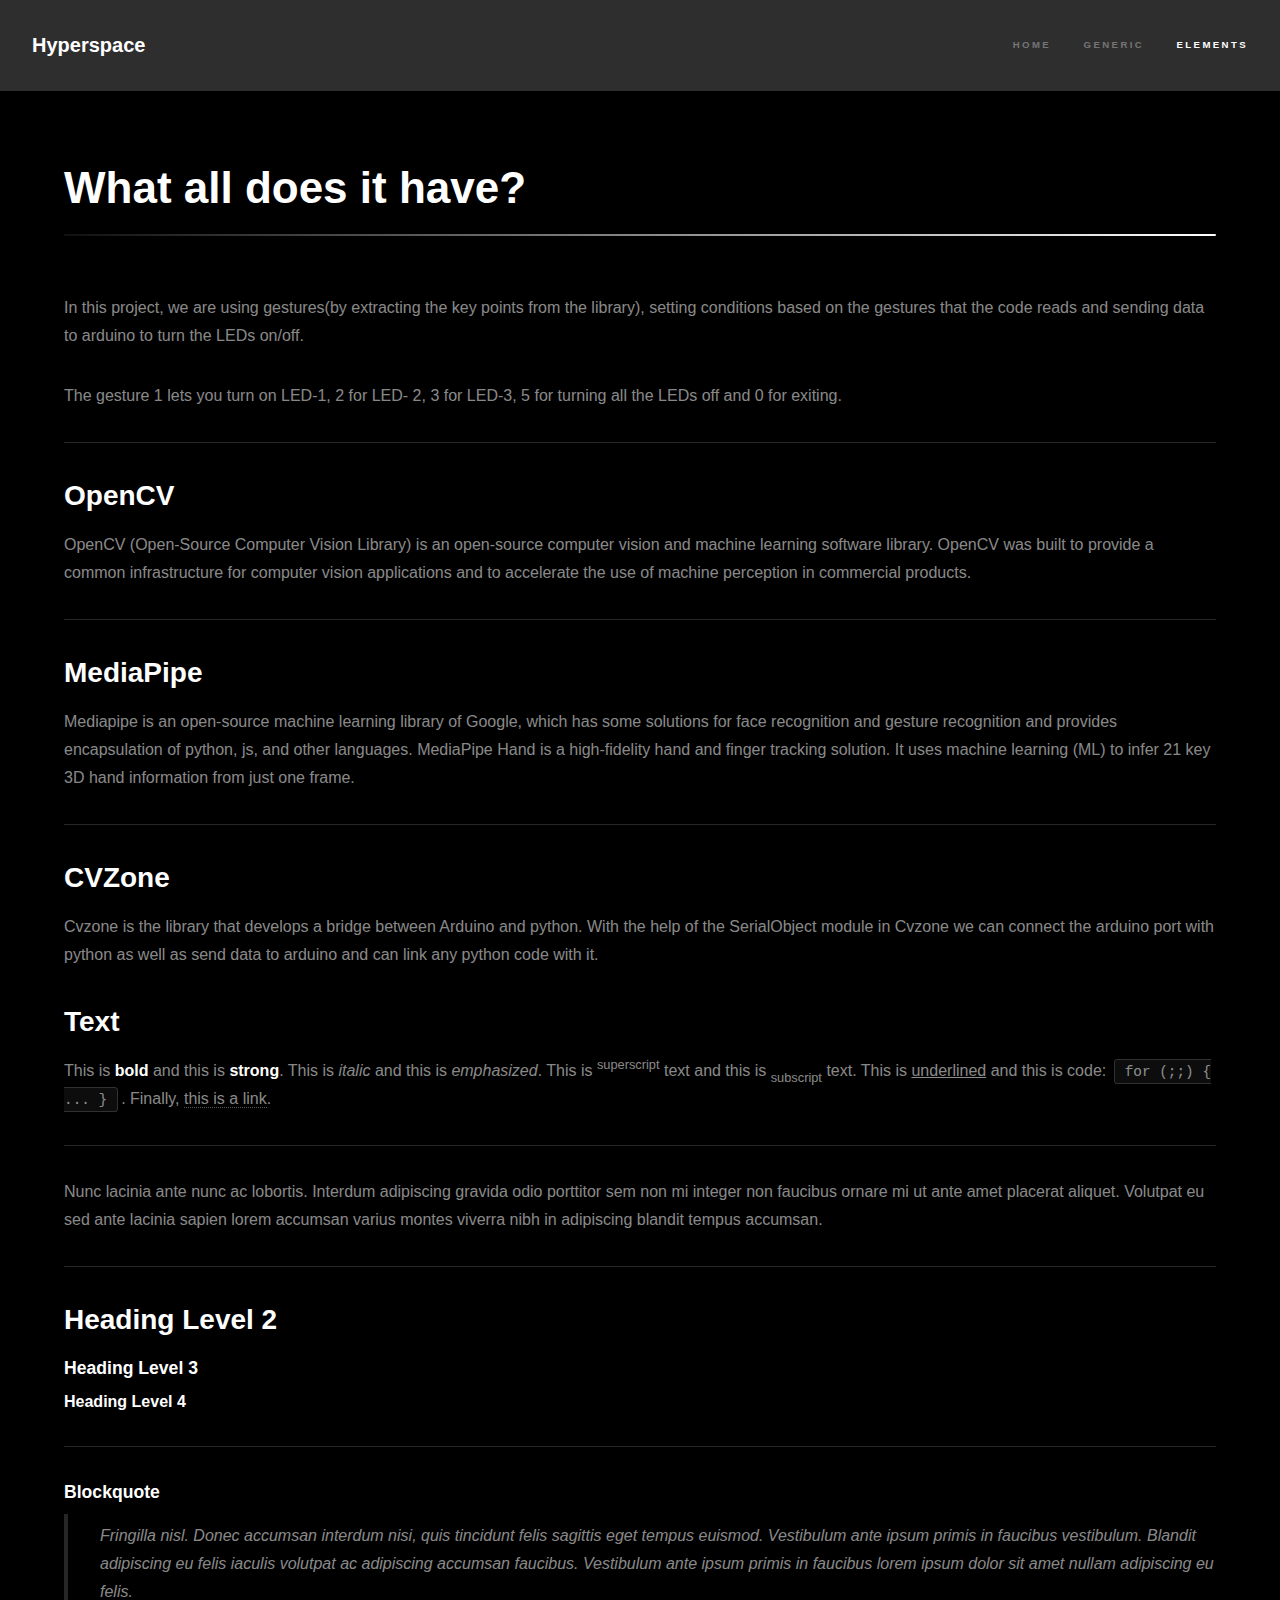
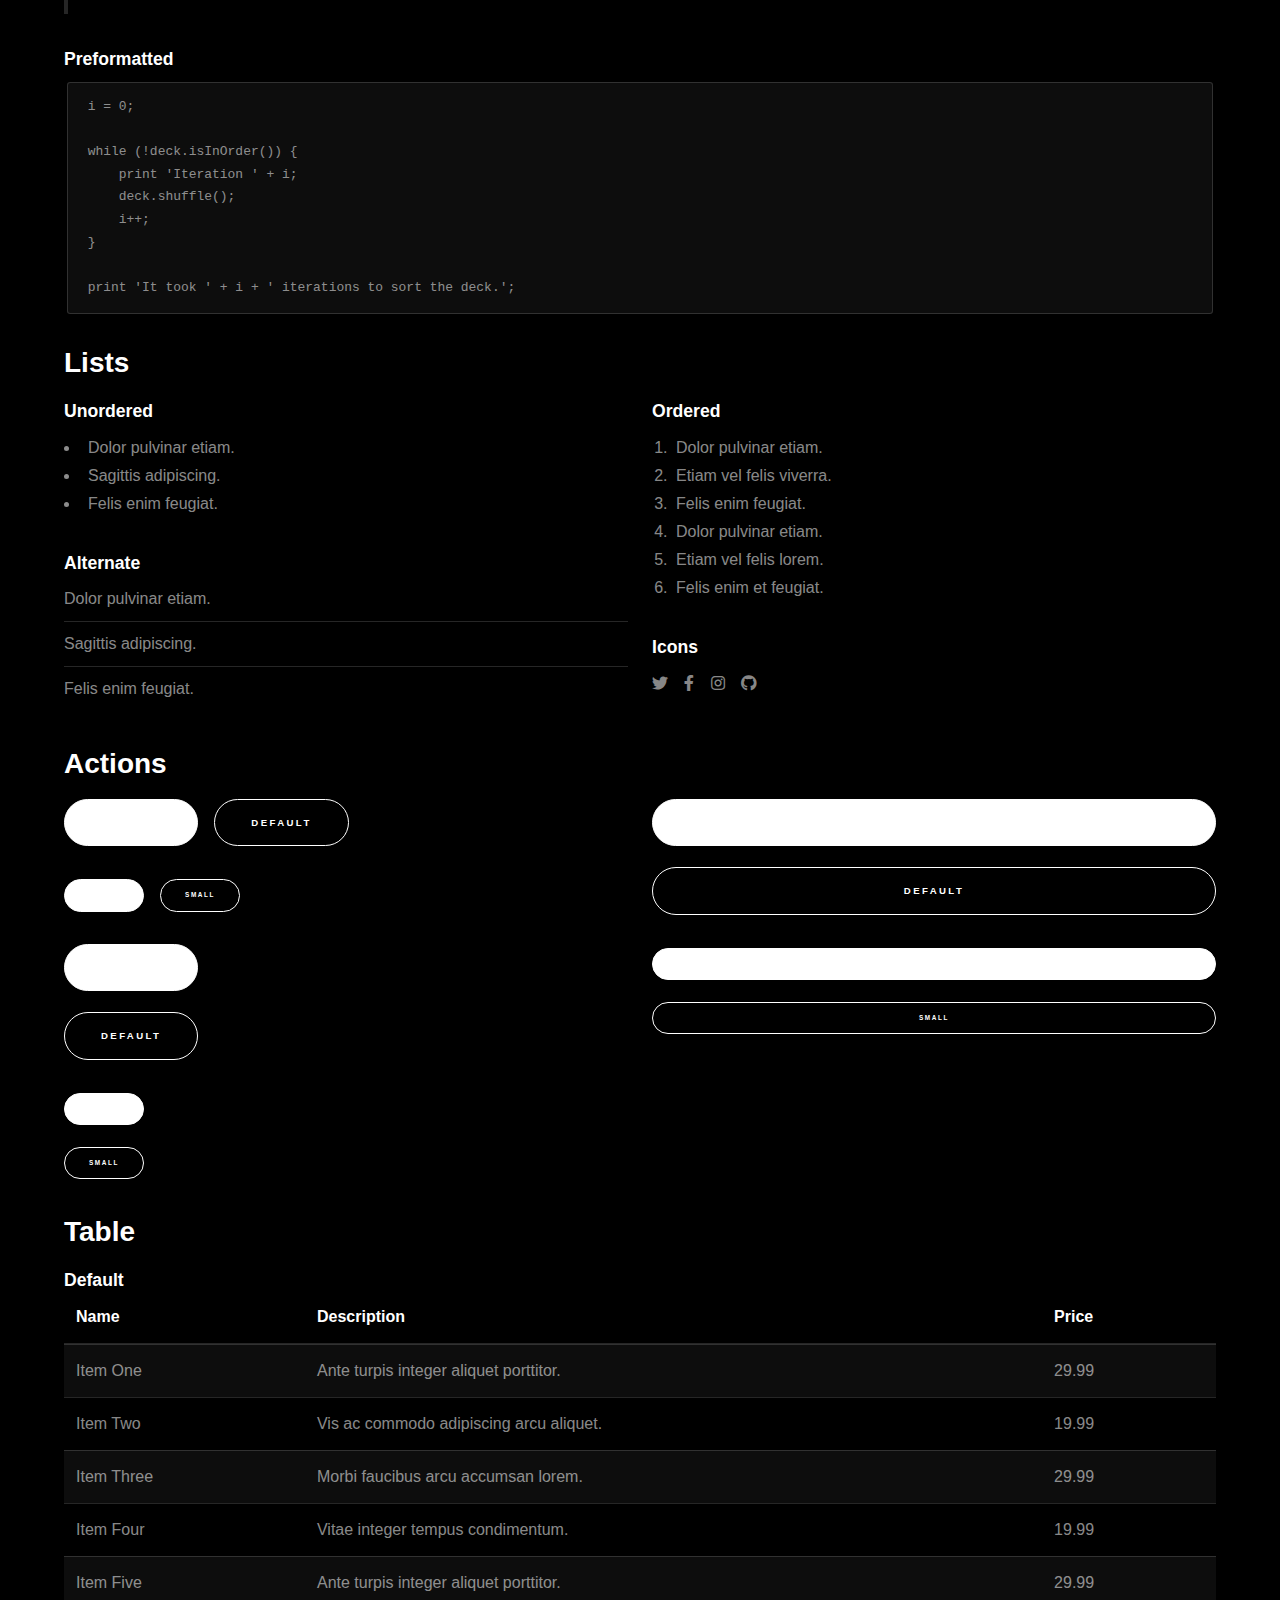
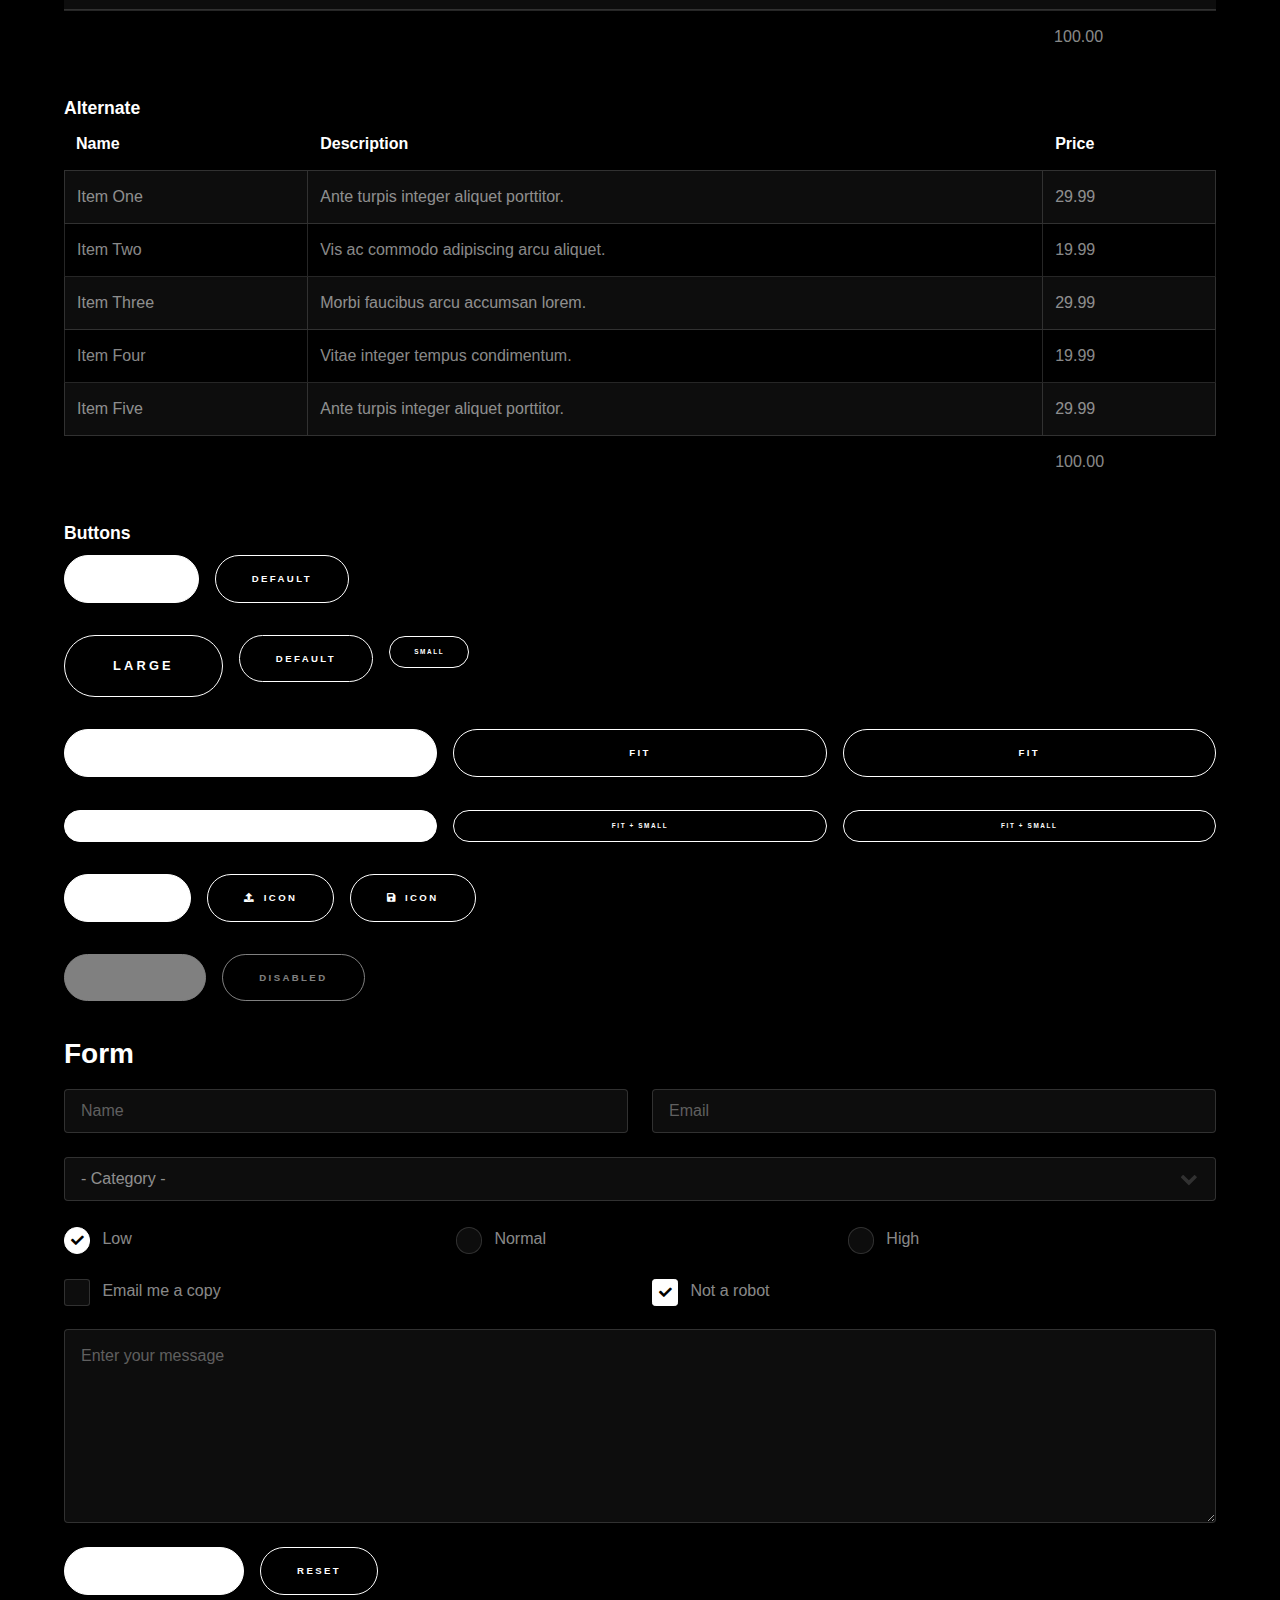
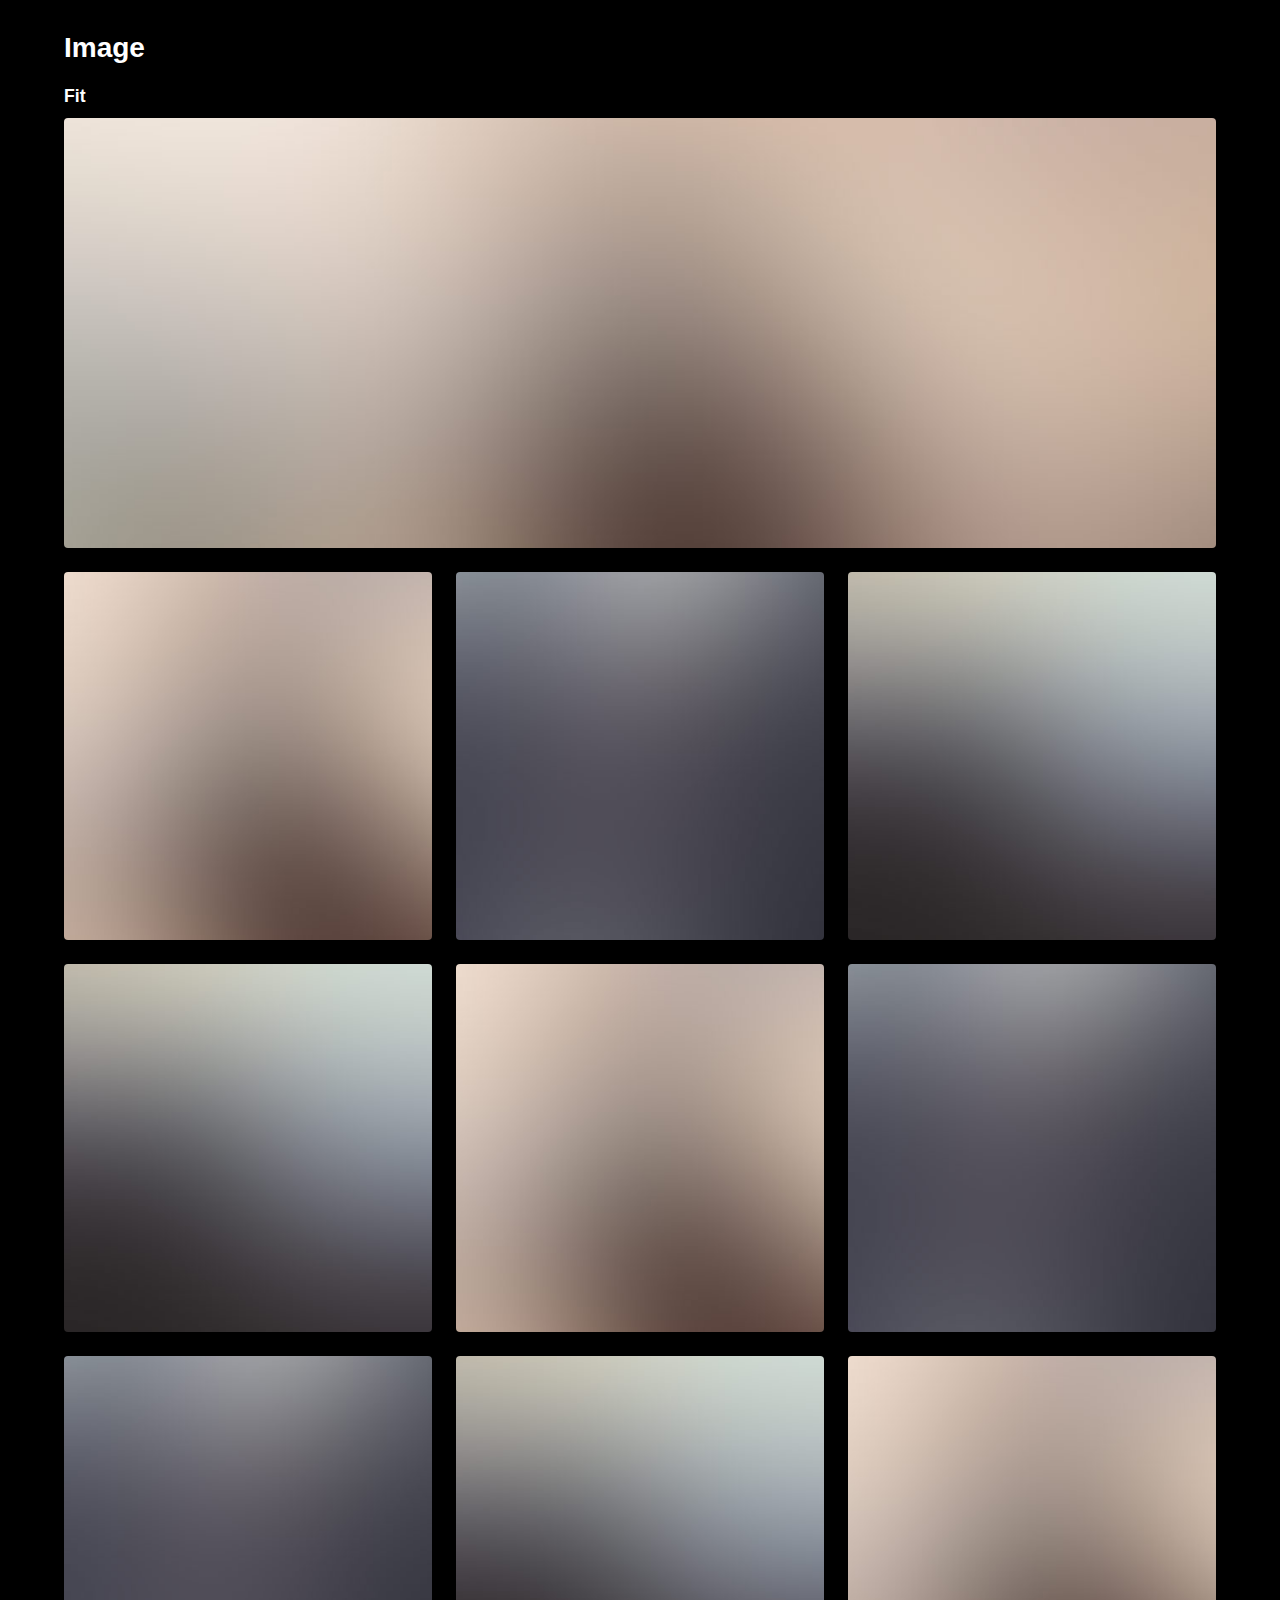
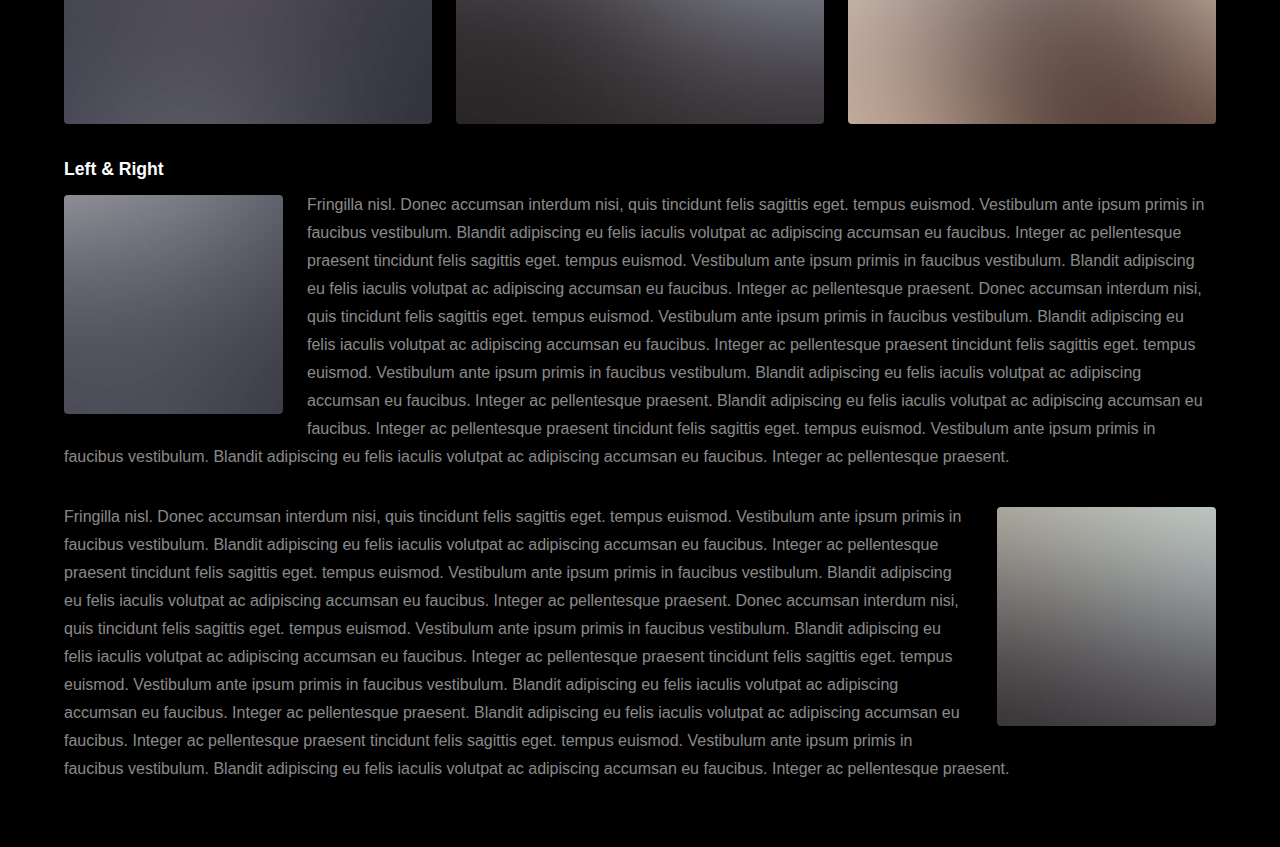
==== commit c34b8c7a: "Update elements.html" ====
--- a/elements.html
+++ b/elements.html
@@ -6,7 +6,7 @@
 -->
 <html>
 	<head>
-		<title>Elements - Hyperspace by HTML5 UP</title>
+		<title>What is it made of?</title>
 		<meta charset="utf-8" />
 		<meta name="viewport" content="width=device-width, initial-scale=1, user-scalable=no" />
 		<link rel="stylesheet" href="assets/css/main.css" />
@@ -32,10 +32,26 @@
 				<!-- Main -->
 					<section id="main" class="wrapper">
 						<div class="inner">
-							<h1 class="major">Elements</h1>
+							<h1 class="major">What all does it have?</h1>
 
 							<!-- Text -->
 								<section>
+									<p>In this project, we are using gestures(by extracting the key points from the library), setting conditions based on the gestures that the code reads and sending data to arduino to turn the LEDs on/off.</p>
+
+									<p>The gesture 1 lets you turn on LED-1, 2 for LED- 2, 3 for LED-3, 5 for turning all the LEDs off and 0 for exiting.</p>
+									
+									<hr>
+									<h2>OpenCV</h2>
+									<p>OpenCV (Open-Source Computer Vision Library) is an open-source computer vision and machine learning software library. OpenCV was built to provide a common infrastructure for computer vision applications and to accelerate the use of machine perception in commercial products.</p>
+									
+									<hr>
+									<h2>MediaPipe</h2>
+									<p>Mediapipe is an open-source machine learning library of Google, which has some solutions for face recognition and gesture recognition and provides encapsulation of python, js, and other languages. MediaPipe Hand is a high-fidelity hand and finger tracking solution. It uses machine learning (ML) to infer 21 key 3D hand information from just one frame.</p>
+									
+									<hr>
+									<h2>CVZone</h2>
+									<p>Cvzone is the library that develops a bridge between Arduino and python. With the help of the SerialObject module in Cvzone we can connect the arduino port with python as well as send data to arduino and can link any python code with it.</p>
+
 									<h2>Text</h2>
 									<p>This is <b>bold</b> and this is <strong>strong</strong>. This is <i>italic</i> and this is <em>emphasized</em>.
 									This is <sup>superscript</sup> text and this is <sub>subscript</sub> text.
--- a/assets/css/main.css
+++ b/assets/css/main.css
@@ -98,7 +98,7 @@
 	}
 
 	body {
-		background: #001735;
+		background: black;
 	}
 
 		body.is-preload *, body.is-preload *:before, body.is-preload *:after {
@@ -197,10 +197,10 @@
 		}
 
 			h1.major:after {
-				background-image: -moz-linear-gradient(to right, #001a3e, #386391);
-				background-image: -webkit-linear-gradient(to right, #001a3e, #386391);
-				background-image: -ms-linear-gradient(to right, #001a3e, #386391);
-				background-image: linear-gradient(to right, #001a3e, #386391);
+				background-image: -moz-linear-gradient(to right, #101010, #ffffff);
+				background-image: -webkit-linear-gradient(to right, #101010, #ffffff);
+				background-image: -ms-linear-gradient(to right, #101010, #ffffff);
+				background-image: linear-gradient(to right, #101010, #ffffff);
 				-moz-transition: max-width 0.2s ease;
 				-webkit-transition: max-width 0.2s ease;
 				-ms-transition: max-width 0.2s ease;
@@ -1833,7 +1833,7 @@
 		transition: border-color 0.2s ease;
 		background-color: transparent;
 		border: solid 1px !important;
-		border-color: rgba(255, 255, 255, 0.15) !important;
+		border-color: rgb(255, 255, 255) !important;
 		border-radius: 3em;
 		color: #ffffff !important;
 		cursor: pointer;
@@ -1915,7 +1915,7 @@
 		button.primary,
 		.button.primary {
 			background-color: #ffffff;
-			color: #000f2c !important;
+			color: #ffffff !important;
 		}
 
 			input[type="submit"].primary:after,
@@ -1945,7 +1945,7 @@
 		input[type="button"]:hover,
 		button:hover,
 		.button:hover {
-			border-color: rgba(255, 255, 255, 0.55) !important;
+			border-color: rgba(255, 255, 255, 0.606) !important;
 		}
 
 			input[type="submit"]:hover:after,
@@ -1973,7 +1973,7 @@
 				input[type="button"]:hover:active:after,
 				button:hover:active:after,
 				.button:hover:active:after {
-					opacity: 0.1;
+					opacity: 0.01;
 				}
 
 /* Features */
@@ -2525,7 +2525,7 @@
 			display: block;
 			background: #ffffff;
 			border-radius: 100%;
-			color: #312450;
+			color: #3d9bff;
 			text-align: center;
 			line-height: 2.5em;
 			margin: 0 0 1.3em 0;
@@ -2536,7 +2536,7 @@
 			}
 
 				.wrapper.style1 .icon.major:before {
-					color: #5e42a6;
+					color: #000000;
 				}
 
 				.wrapper.style1-alt .icon.major:before {
@@ -2552,7 +2552,7 @@
 				}
 
 				.wrapper.style3 .icon.major:before {
-					color: #b74e91;
+					color: #2994ff;
 				}
 
 				.wrapper.style3-alt .icon.major:before {
@@ -3022,7 +3022,7 @@
 				-webkit-transition: opacity 1s ease;
 				-ms-transition: opacity 1s ease;
 				transition: opacity 1s ease;
-				background: #001735;
+				background: #000000;
 				content: '';
 				display: block;
 				height: 100%;
@@ -3240,27 +3240,28 @@
 		}
 
 		.wrapper.style1 {
-			background-color: #001735;
+			background-color: #000000;
 		}
 
 		.wrapper.style1-alt {
-			background-color: #0057c8;
+			background-color: #000000;
 		}
 
 		.wrapper.style2 {
-			background-color: #003984;
+			background-color: #b2b2b2;
+			color: #000000;
 		}
 
 		.wrapper.style2-alt {
-			background-color: #002352;
+			background-color: #212121;
 		}
 
 		.wrapper.style3 {
-			background-color: #001f49;
+			background-color: #1e1e1e;
 		}
 
 		.wrapper.style3-alt {
-			background-color: #000e22;
+			background-color: #ffffff;
 		}
 
 		.wrapper.fullscreen {
@@ -3370,7 +3371,7 @@
 		display: -webkit-flex;
 		display: -ms-flex;
 		display: flex;
-		background-color: #002452;
+		background-color: #2e2e2e;
 		cursor: default;
 		padding: 1.75em 2em;
 	}
@@ -3524,7 +3525,7 @@
 
 	#sidebar {
 		padding: 2.5em 2.5em 0.5em 2.5em ;
-		background-image: linear-gradient(270deg, #011633, #001f47, #193b6a, #355e98, #6992c8);
+		background-image: linear-gradient(270deg, #000000, #222222, #313131, #484848, #6b6b6b);
 		cursor: default;
 		height: 100vh;
 		left: 0;
@@ -3737,7 +3738,7 @@
 			-ms-transition: color 0.2s ease;
 			transition: color 0.2s ease;
 			border: 0;
-			color: #5b9bee;
+			color: #868686;
 			display: block;
 			font-size: 0.6em;
 			font-weight: bold;
@@ -3761,14 +3762,14 @@
 			}
 
 			#sidebar nav a:before {
-				background: #5b9bee;
+				background: #868686;
 			}
 
 			#sidebar nav a:after {
-				background-image: -moz-linear-gradient(to right, #002452, #bce5ff);
-				background-image: -webkit-linear-gradient(to right, #002452, #bce5ff);
-				background-image: -ms-linear-gradient(to right, #002452, #bce5ff);
-				background-image: linear-gradient(to right, #002452, #bce5ff);
+				background-image: -moz-linear-gradient(to right, #000000, #ffffff);
+				background-image: -webkit-linear-gradient(to right, #000000, #ffffff);
+				background-image: -ms-linear-gradient(to right, #000000, #ffffff);
+				background-image: linear-gradient(to right, #000000, #ffffff);
 				-moz-transition: max-width 0.2s ease;
 				-webkit-transition: max-width 0.2s ease;
 				-ms-transition: max-width 0.2s ease;
@@ -3777,7 +3778,7 @@
 			}
 
 			#sidebar nav a:hover {
-				color: #4592ff;
+				color: #c1c0c0;
 			}
 
 			#sidebar nav a.active {
@@ -3857,7 +3858,7 @@
 
 						#sidebar nav a:after {
 							background-image: none;
-							background-color: #96c0ff;
+							background-color: #ffffff;
 						}
 
 		}
@@ -3906,4 +3907,4 @@
 				background-attachment: scroll;
 			}
 
-		}+		}
